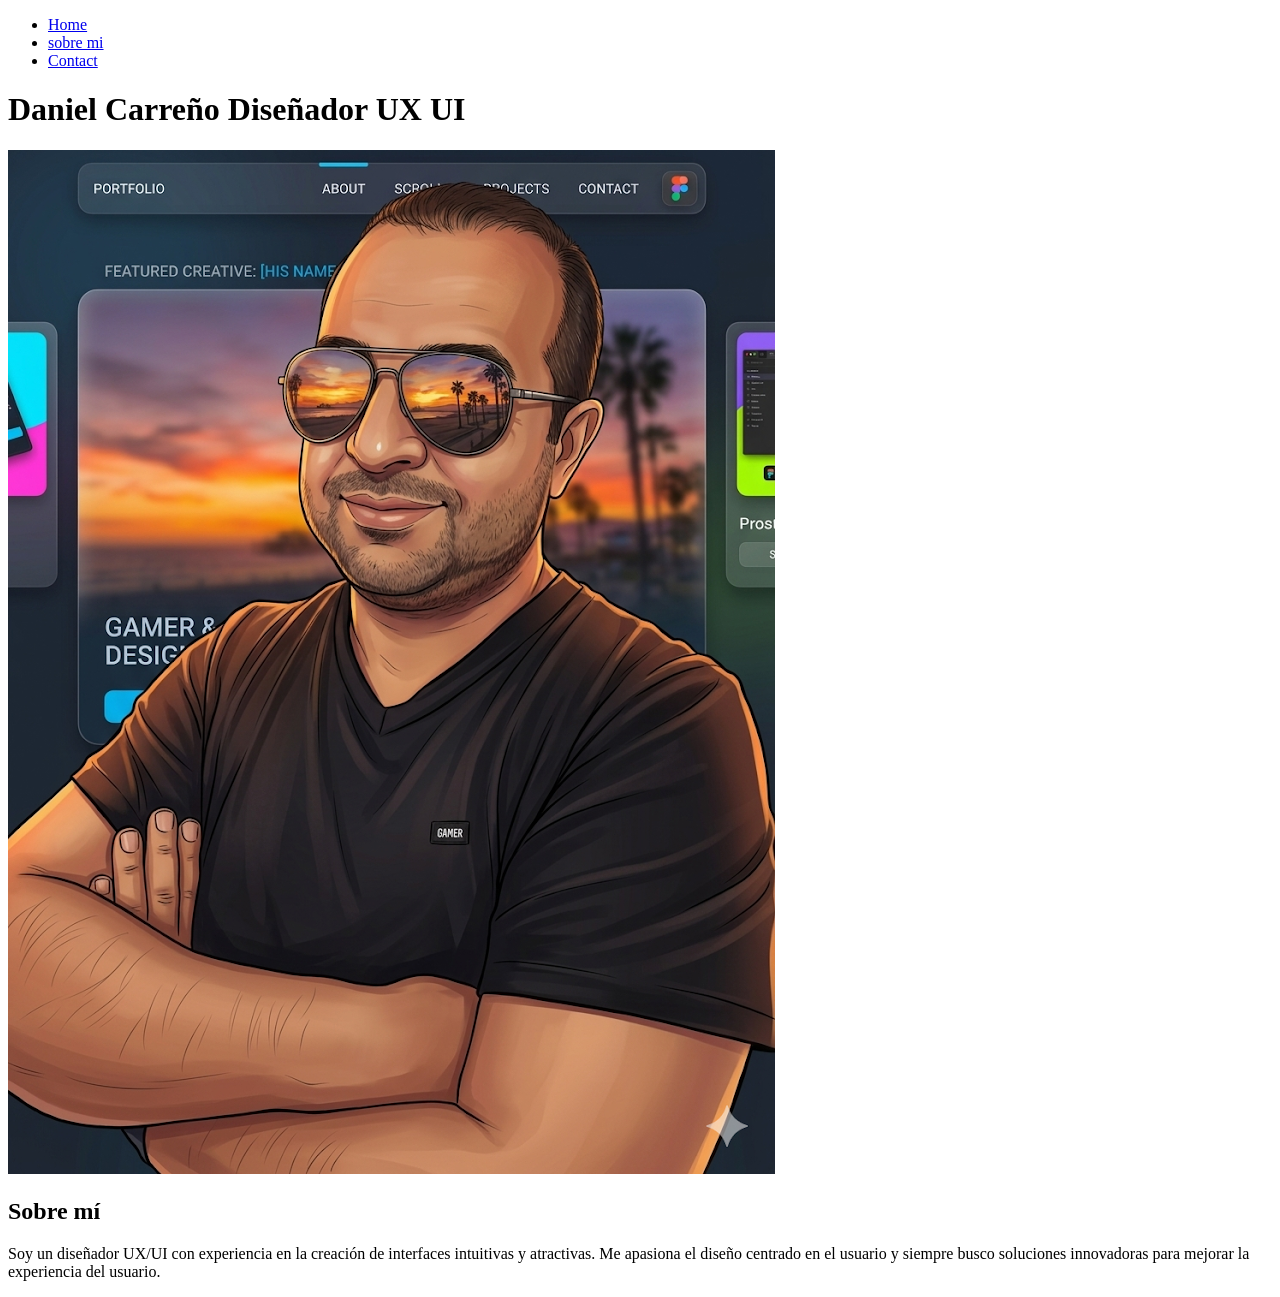
==== index.html @ 58a26ec1 "actualizacion html" ====
<!DOCTYPE html>
<html lang="en">
<head>
  <meta charset="UTF-8">
  <meta name="viewport" content="width=device-width, initial-scale=1.0">
  <title>Document</title>
</head>
<body>
  <header>
    <nav>
      <ul>
        <li><a href="#home">Home</a></li>
        <li><a href="#sobre_mi">sobre mi</a></li>
        <li><a href="#contact">Contact</a></li>
      </ul>
    </nav>
    <h1>Daniel Carreño Diseñador UX UI</h1>
    <img src="./Assets/imagenes/4a0862c17f8182070daa013661e93e921fd06213.png" alt="">
  </header>
  <main>
    <section id="sobre_mi">
      <h2>Sobre mí</h2>
      <p>Soy un diseñador UX/UI con experiencia en la creación de interfaces intuitivas y atractivas. Me apasiona el diseño centrado en el usuario y siempre busco soluciones innovadoras para mejorar la experiencia del usuario.</p>
    </section>
    <section></section>
  </main>
  <footer></footer>
  
</body>
</html>
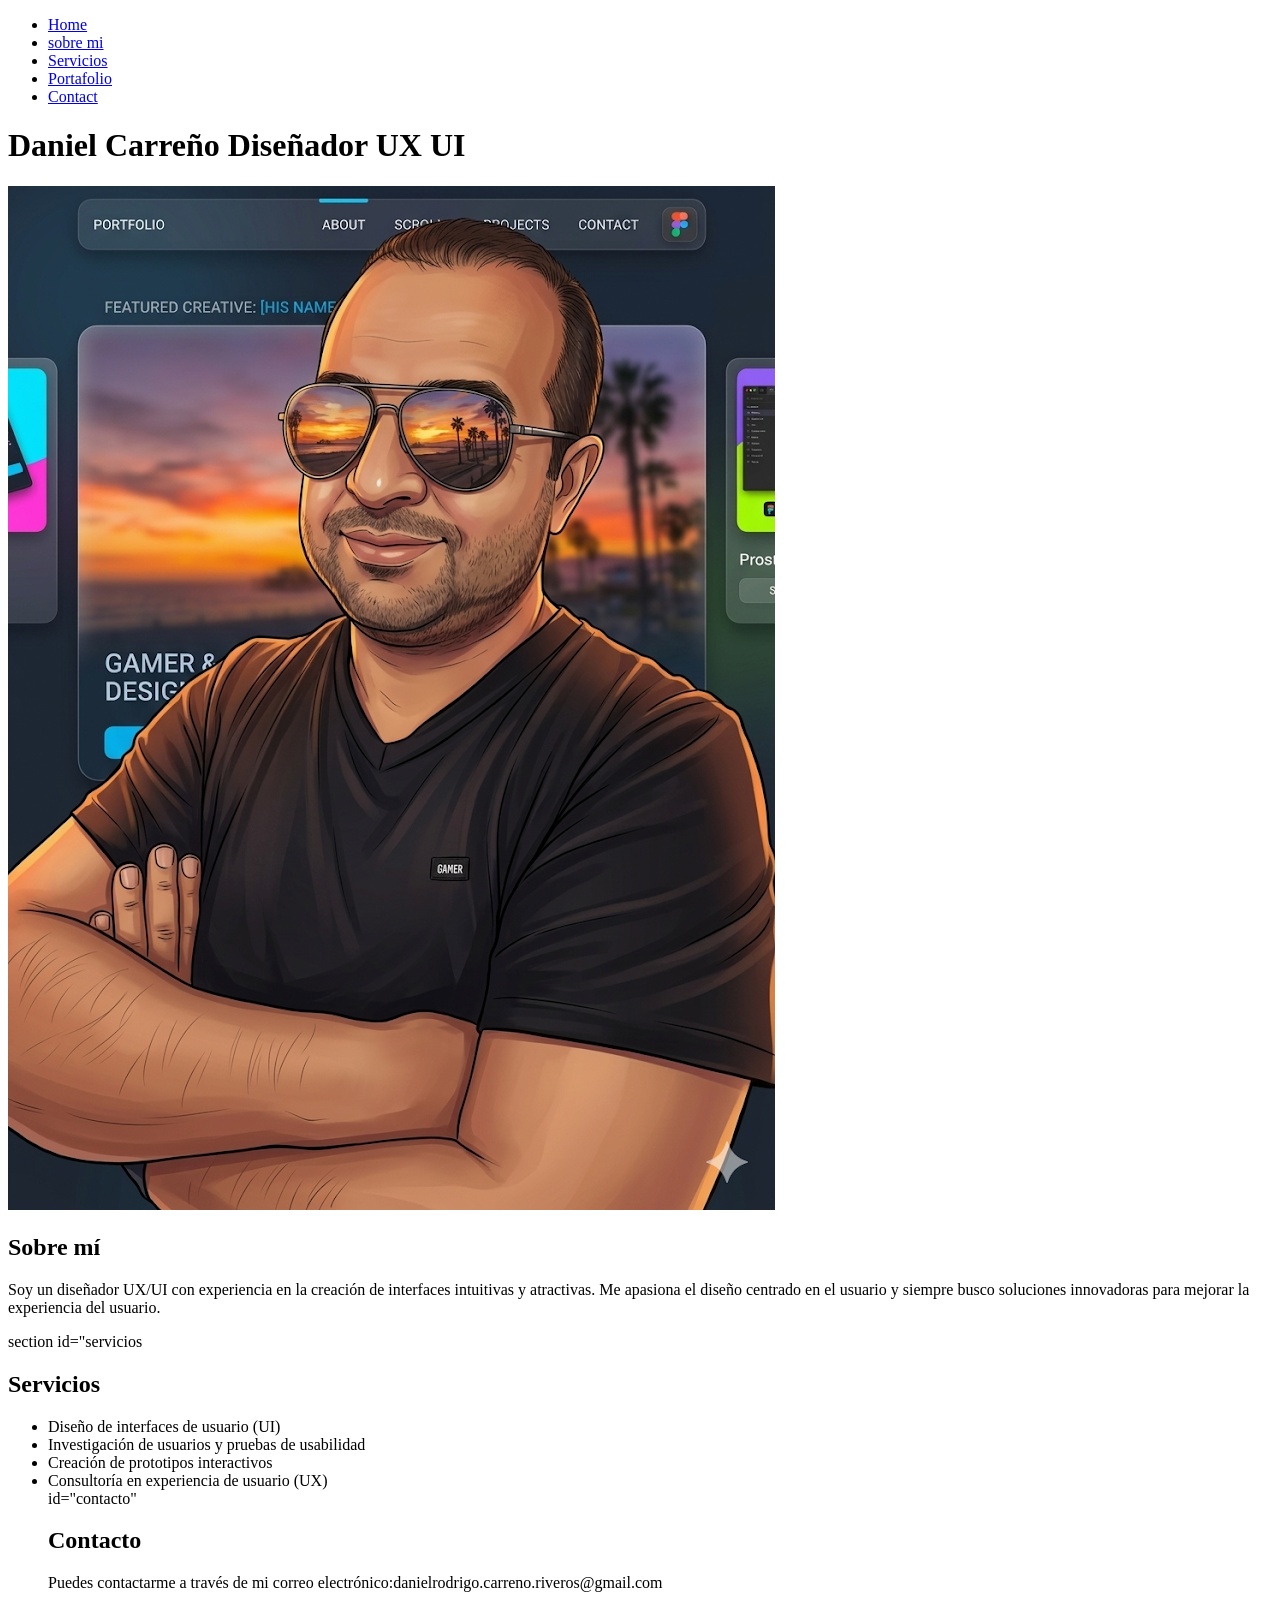
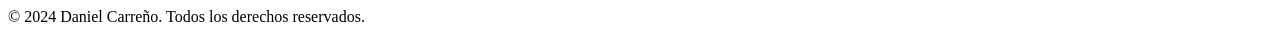
==== commit 38b34125: "actualizacion html" ====
--- a/index.html
+++ b/index.html
@@ -1,17 +1,21 @@
 <!DOCTYPE html>
 <html lang="en">
+
 <head>
   <meta charset="UTF-8">
   <meta name="viewport" content="width=device-width, initial-scale=1.0">
   <title>Document</title>
 </head>
+
 <body>
   <header>
     <nav>
       <ul>
         <li><a href="#home">Home</a></li>
         <li><a href="#sobre_mi">sobre mi</a></li>
-        <li><a href="#contact">Contact</a></li>
+        <li><a href="#servicios">Servicios</a></li>
+        <li><a href="#portafolio">Portafolio</a></li>
+        <li><a href="#contacto">Contact</a></li>
       </ul>
     </nav>
     <h1>Daniel Carreño Diseñador UX UI</h1>
@@ -20,11 +24,29 @@
   <main>
     <section id="sobre_mi">
       <h2>Sobre mí</h2>
-      <p>Soy un diseñador UX/UI con experiencia en la creación de interfaces intuitivas y atractivas. Me apasiona el diseño centrado en el usuario y siempre busco soluciones innovadoras para mejorar la experiencia del usuario.</p>
+      <p>Soy un diseñador UX/UI con experiencia en la creación de interfaces intuitivas y atractivas. Me apasiona el
+        diseño centrado en el usuario y siempre busco soluciones innovadoras para mejorar la experiencia del usuario.
+      </p>
     </section>
-    <section></section>
+    section id="servicios
+     <h2>Servicios</h2>
+      <ul>
+        <li>Diseño de interfaces de usuario (UI)</li>
+        <li>Investigación de usuarios y pruebas de usabilidad</li>
+        <li>Creación de prototipos interactivos</li>
+        <li>Consultoría en experiencia de usuario (UX)</li>
+      </ul">
+    
+    <section>id="contacto"
+      <h2>Contacto</h2>
+      <p>Puedes contactarme a través de mi correo electrónico:danielrodrigo.carreno.riveros@gmail.com
+
+    </section>
   </main>
-  <footer></footer>
-  
+  <footer>
+    <p>© 2024 Daniel Carreño. Todos los derechos reservados.</p>
+  </footer>
+
 </body>
+
 </html>
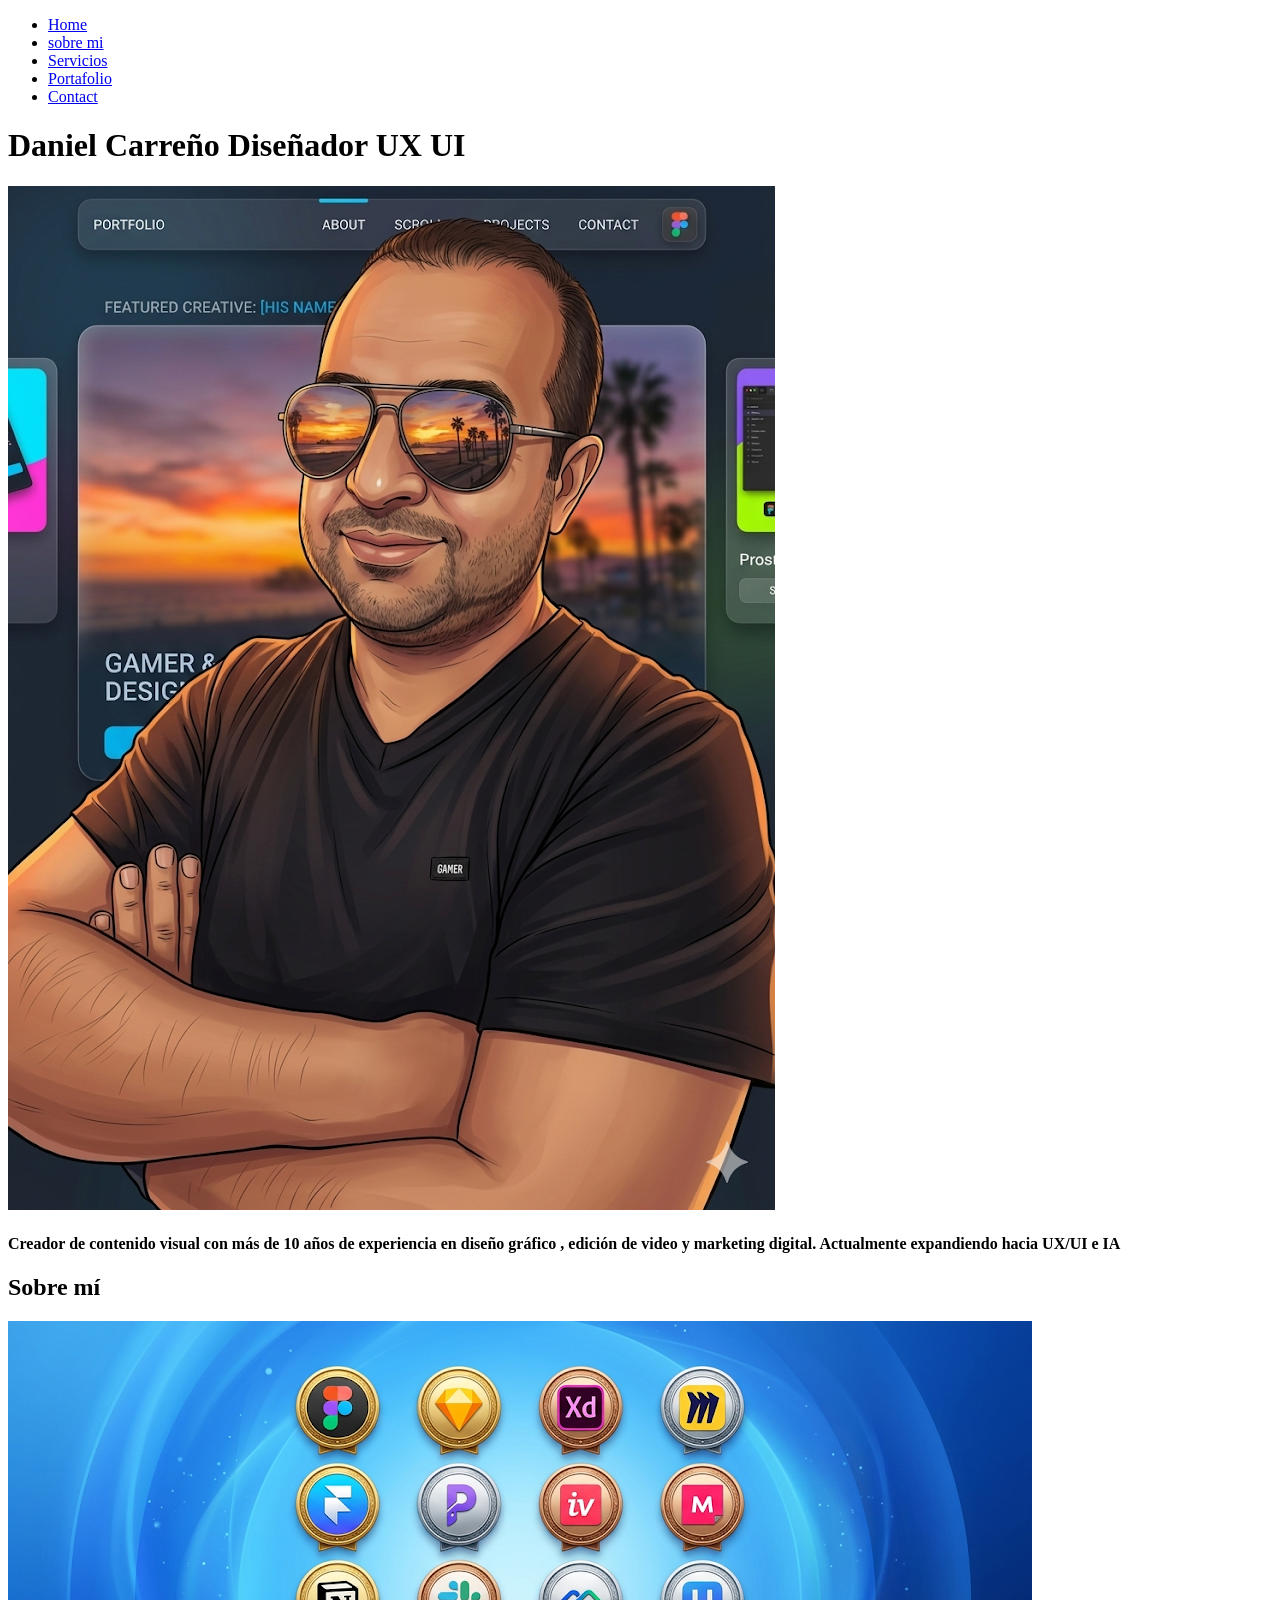
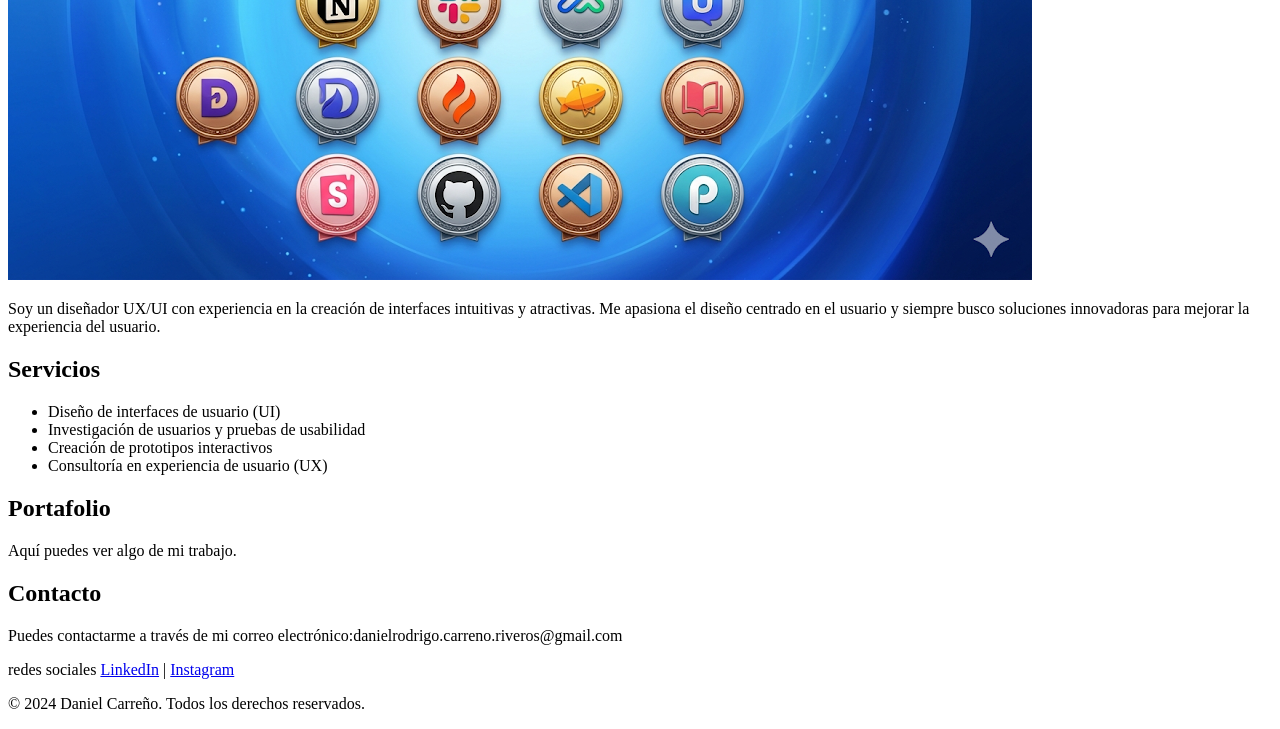
==== commit 952a55b9: "actualizacion html" ====
--- a/index.html
+++ b/index.html
@@ -20,30 +20,40 @@
     </nav>
     <h1>Daniel Carreño Diseñador UX UI</h1>
     <img src="./Assets/imagenes/4a0862c17f8182070daa013661e93e921fd06213.png" alt="">
+    <h4>Creador de contenido visual con más de 10 años de experiencia en diseño gráfico
+      , edición de video y marketing digital. Actualmente expandiendo hacia UX/UI e IA</h4>
   </header>
   <main>
     <section id="sobre_mi">
       <h2>Sobre mí</h2>
+      <img src="./Assets/imagenes/Iconos softwares.png" alt="">
       <p>Soy un diseñador UX/UI con experiencia en la creación de interfaces intuitivas y atractivas. Me apasiona el
         diseño centrado en el usuario y siempre busco soluciones innovadoras para mejorar la experiencia del usuario.
       </p>
     </section>
-    section id="servicios
-     <h2>Servicios</h2>
+    <section id="servicios">
+      <h2>Servicios</h2>
       <ul>
         <li>Diseño de interfaces de usuario (UI)</li>
         <li>Investigación de usuarios y pruebas de usabilidad</li>
         <li>Creación de prototipos interactivos</li>
         <li>Consultoría en experiencia de usuario (UX)</li>
-      </ul">
-    
-    <section>id="contacto"
+      </ul>
+    </section>
+    <section id="portafolio">
+      <h2>Portafolio</h2>
+      <p>Aquí puedes ver algo de mi trabajo.</p>
+    </section>
+
+    <section id="contacto">
       <h2>Contacto</h2>
       <p>Puedes contactarme a través de mi correo electrónico:danielrodrigo.carreno.riveros@gmail.com
 
     </section>
   </main>
   <footer>
+    redes sociales <a href="https://www.linkedin.com/in/daniel-carreno-ux-ui-designer/">LinkedIn</a> | <a
+      href="https://www.instagram.com/daniel_carreno_ux_ui/">Instagram</a>
     <p>© 2024 Daniel Carreño. Todos los derechos reservados.</p>
   </footer>
 
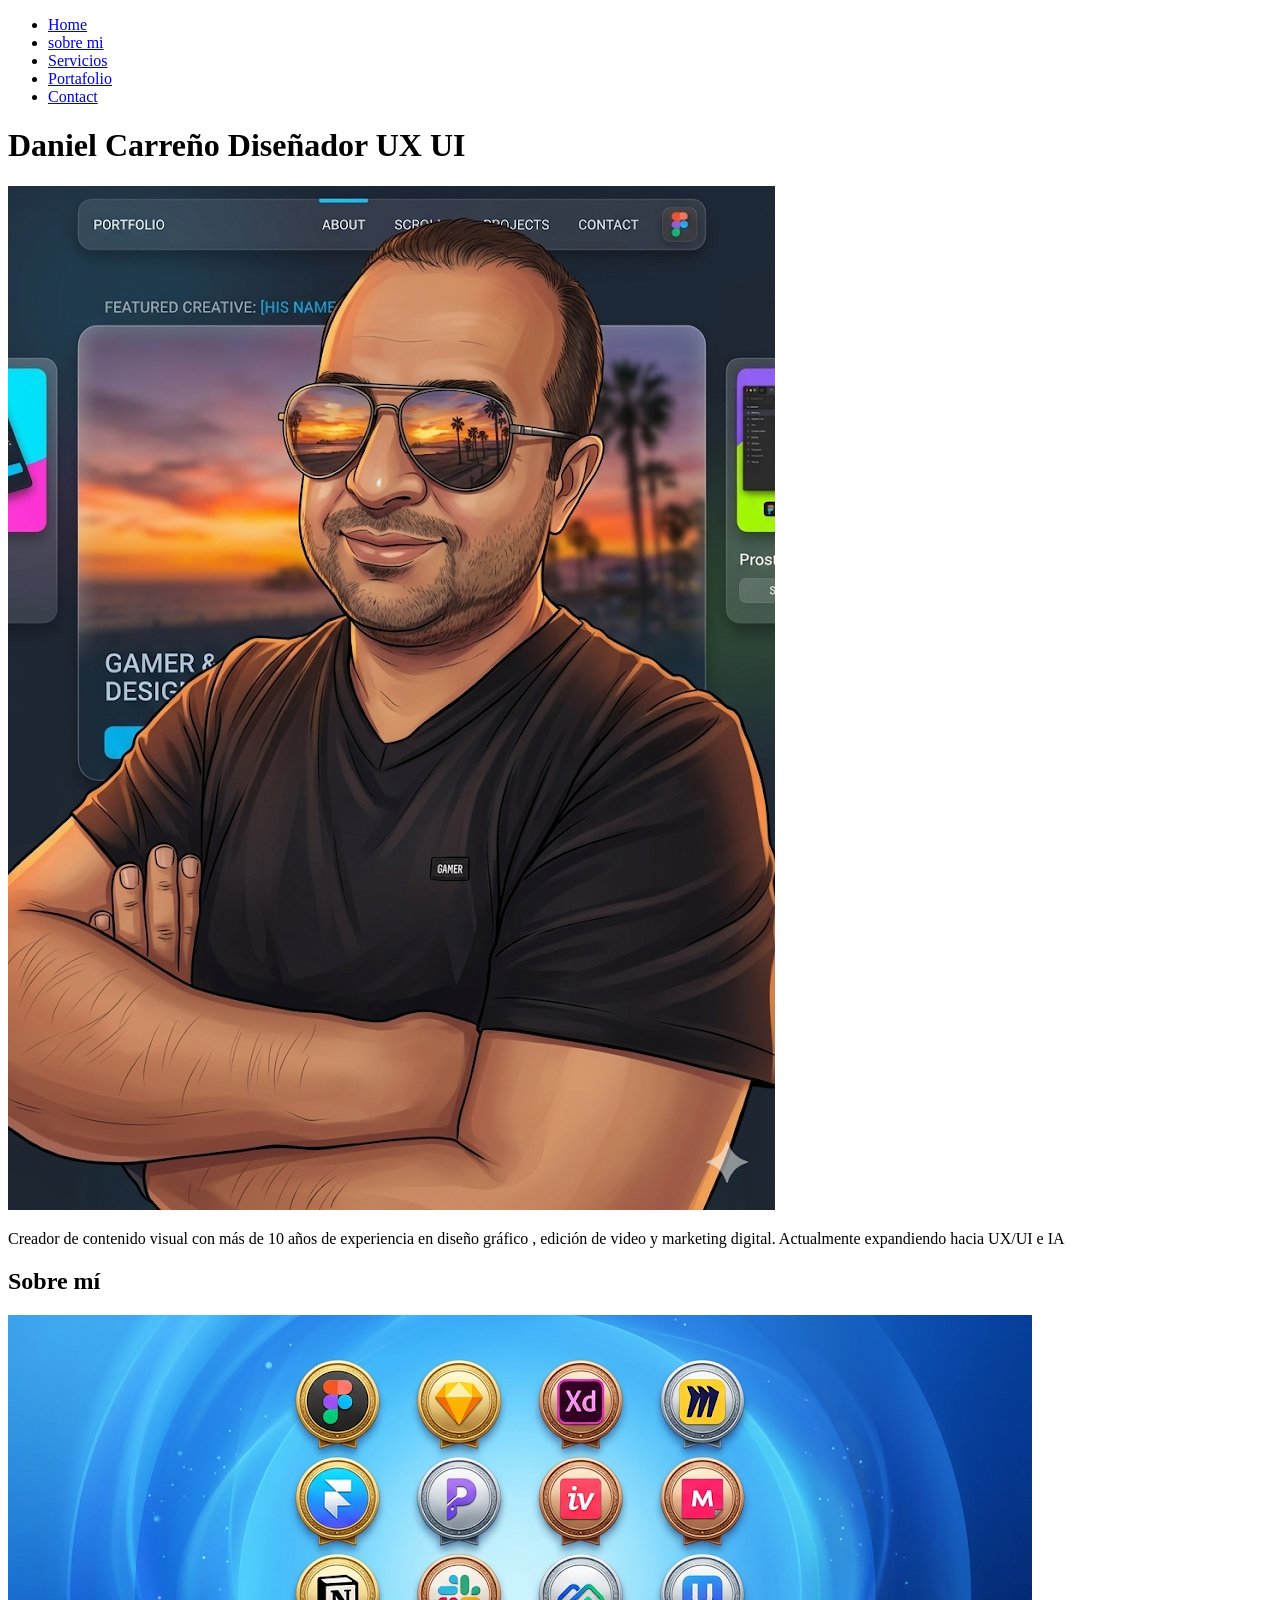
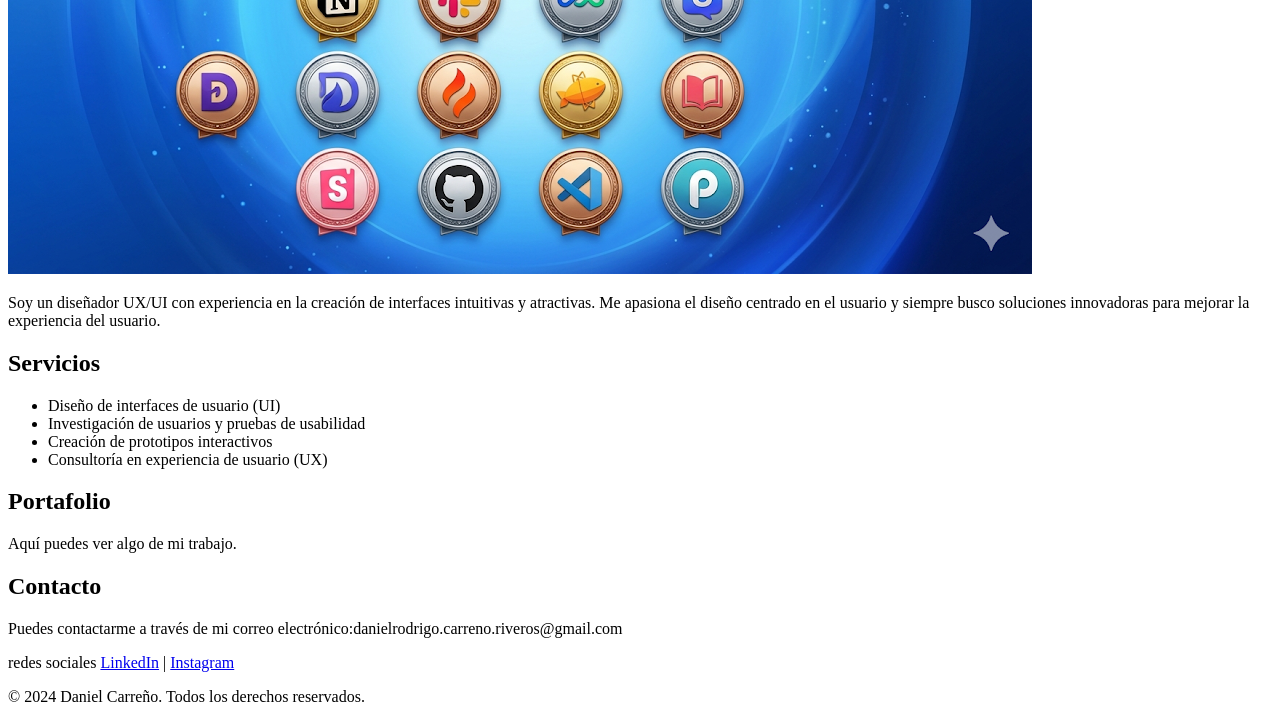
==== commit 36cc9df0: "actualizacion html" ====
--- a/index.html
+++ b/index.html
@@ -4,7 +4,7 @@
 <head>
   <meta charset="UTF-8">
   <meta name="viewport" content="width=device-width, initial-scale=1.0">
-  <title>Document</title>
+  <title>Portafolio UX/UI</title>
 </head>
 
 <body>
@@ -20,8 +20,8 @@
     </nav>
     <h1>Daniel Carreño Diseñador UX UI</h1>
     <img src="./Assets/imagenes/4a0862c17f8182070daa013661e93e921fd06213.png" alt="">
-    <h4>Creador de contenido visual con más de 10 años de experiencia en diseño gráfico
-      , edición de video y marketing digital. Actualmente expandiendo hacia UX/UI e IA</h4>
+    <p>Creador de contenido visual con más de 10 años de experiencia en diseño gráfico
+      , edición de video y marketing digital. Actualmente expandiendo hacia UX/UI e IA</p>
   </header>
   <main>
     <section id="sobre_mi">
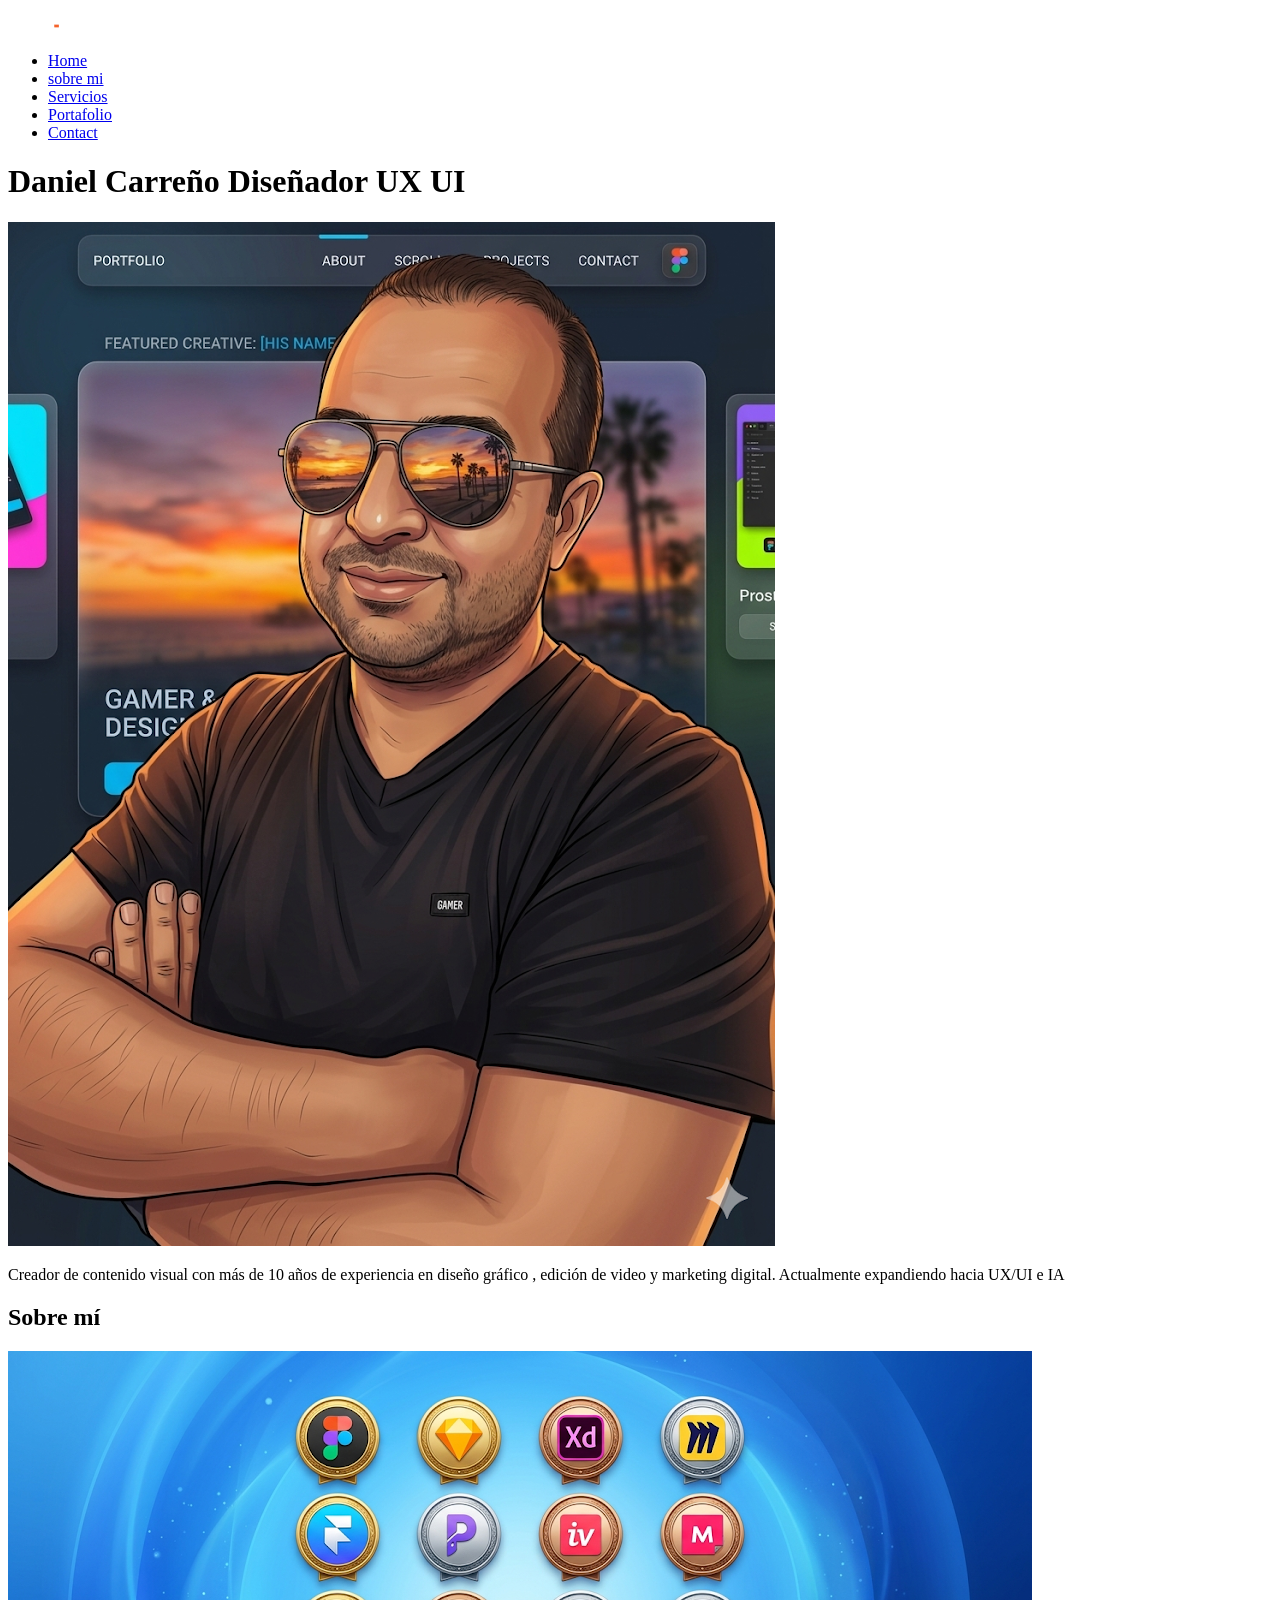
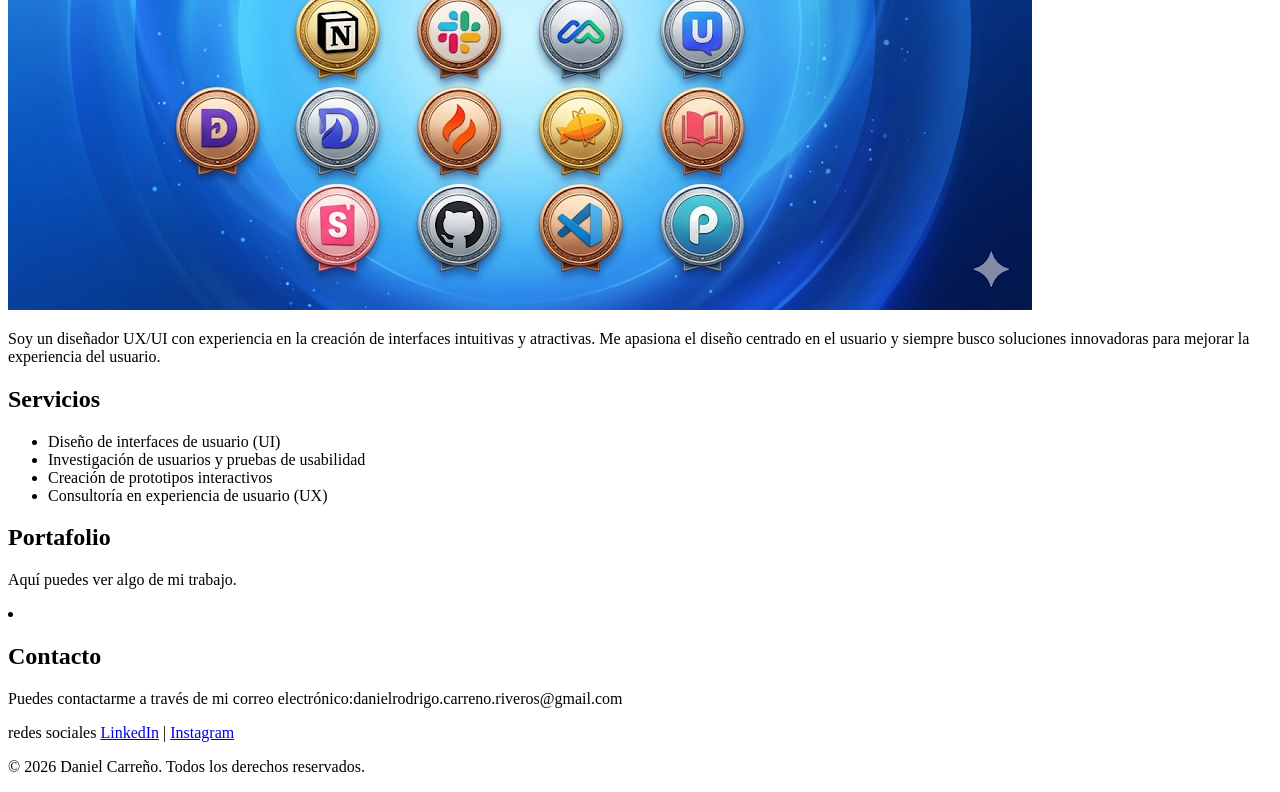
==== commit 32e79bab: "actualizacion html" ====
--- a/index.html
+++ b/index.html
@@ -9,6 +9,7 @@
 
 <body>
   <header>
+    <img src="./Assets/imagenes/Link3.png" alt="">
     <nav>
       <ul>
         <li><a href="#home">Home</a></li>
@@ -19,7 +20,7 @@
       </ul>
     </nav>
     <h1>Daniel Carreño Diseñador UX UI</h1>
-    <img src="./Assets/imagenes/4a0862c17f8182070daa013661e93e921fd06213.png" alt="">
+    <img src="./Assets/imagenes/Avatar.png" alt="">
     <p>Creador de contenido visual con más de 10 años de experiencia en diseño gráfico
       , edición de video y marketing digital. Actualmente expandiendo hacia UX/UI e IA</p>
   </header>
@@ -43,6 +44,7 @@
     <section id="portafolio">
       <h2>Portafolio</h2>
       <p>Aquí puedes ver algo de mi trabajo.</p>
+      <li></li>
     </section>
 
     <section id="contacto">
@@ -54,7 +56,7 @@
   <footer>
     redes sociales <a href="https://www.linkedin.com/in/daniel-carreno-ux-ui-designer/">LinkedIn</a> | <a
       href="https://www.instagram.com/daniel_carreno_ux_ui/">Instagram</a>
-    <p>© 2024 Daniel Carreño. Todos los derechos reservados.</p>
+    <p>© 2026 Daniel Carreño. Todos los derechos reservados.</p>
   </footer>
 
 </body>
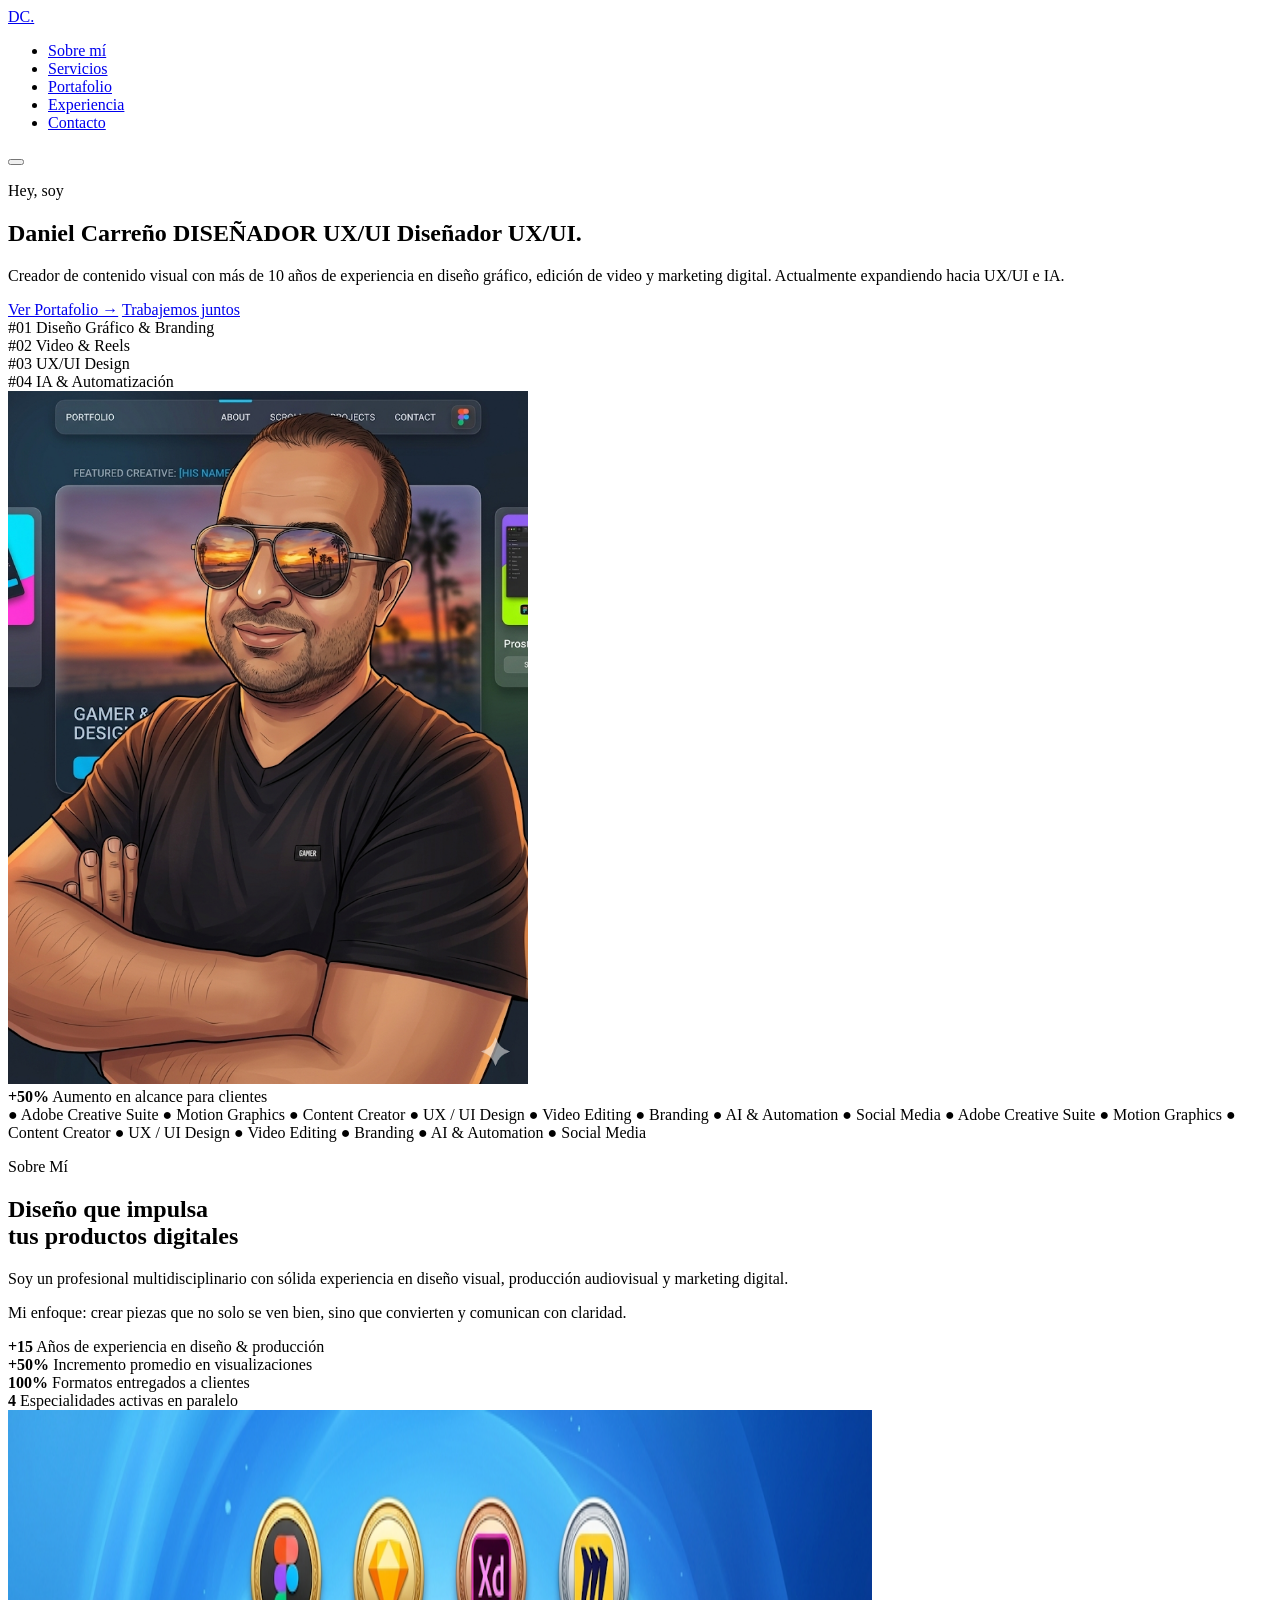
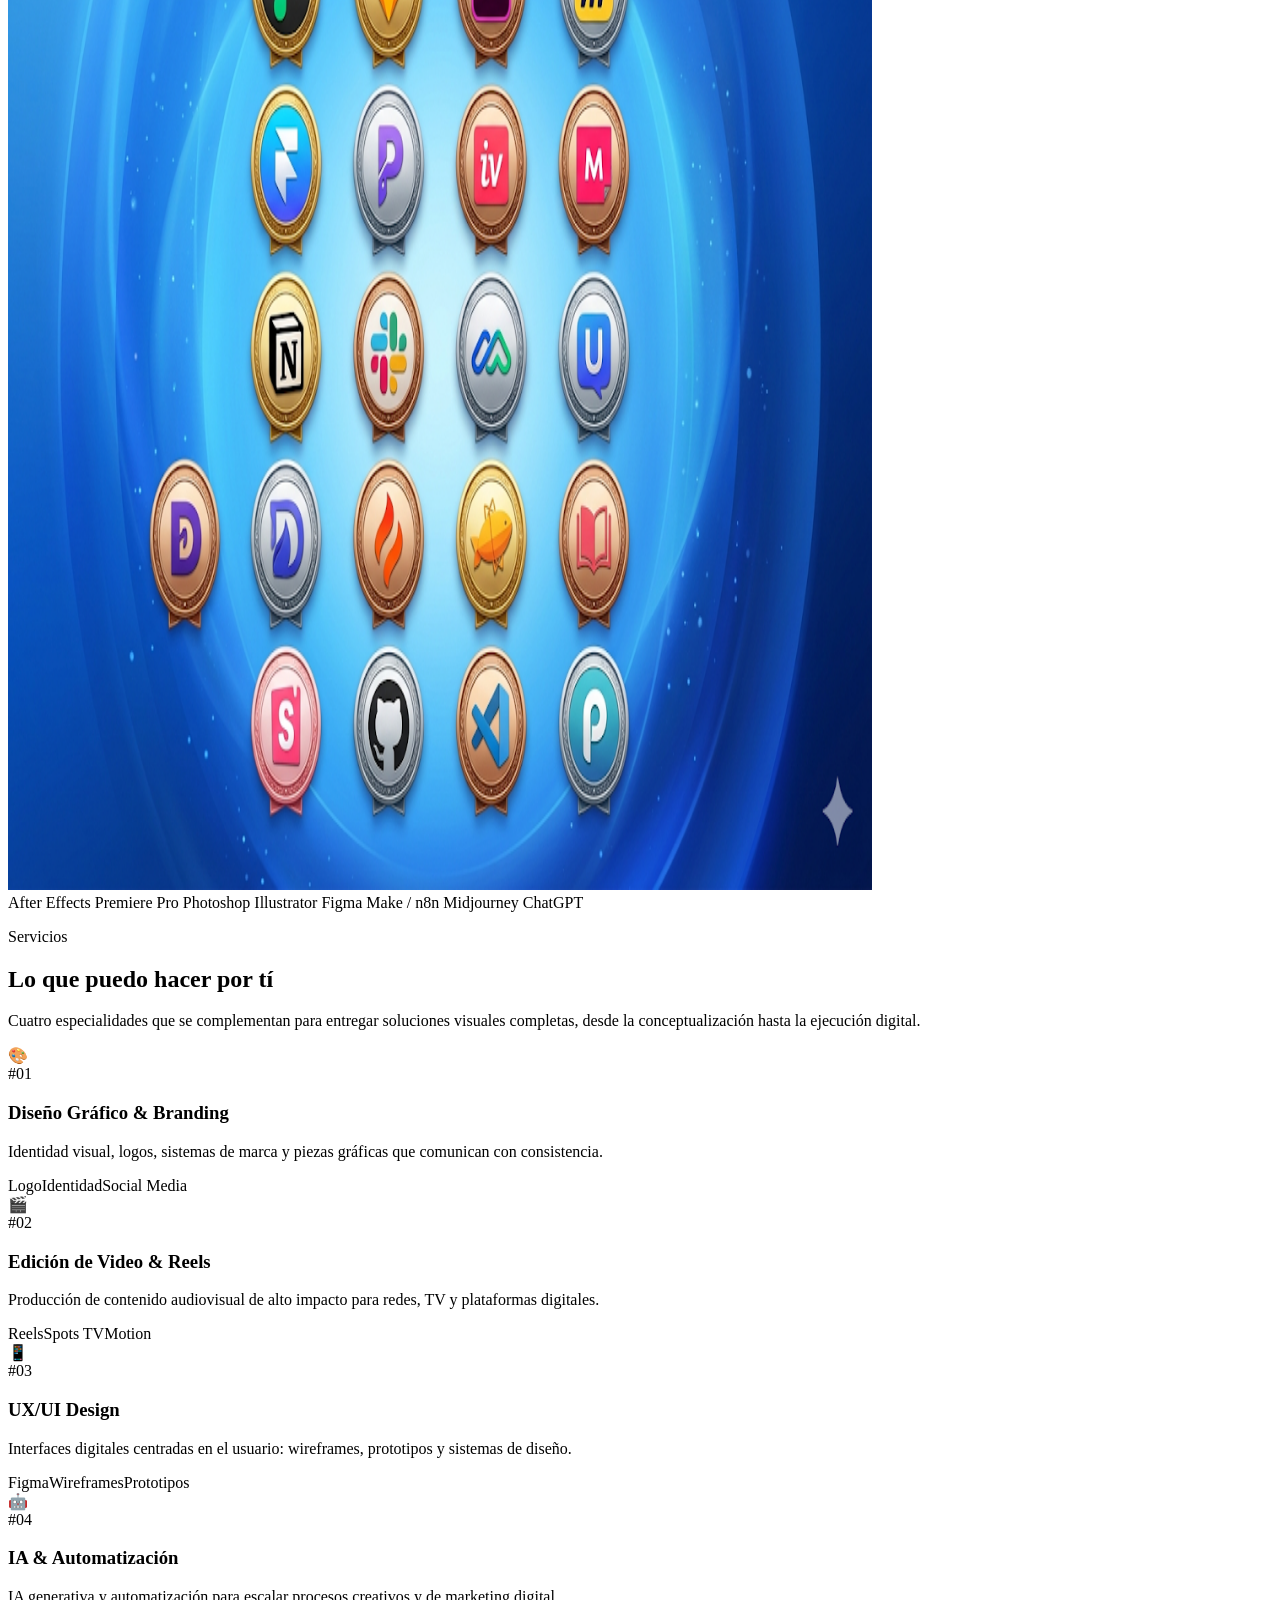
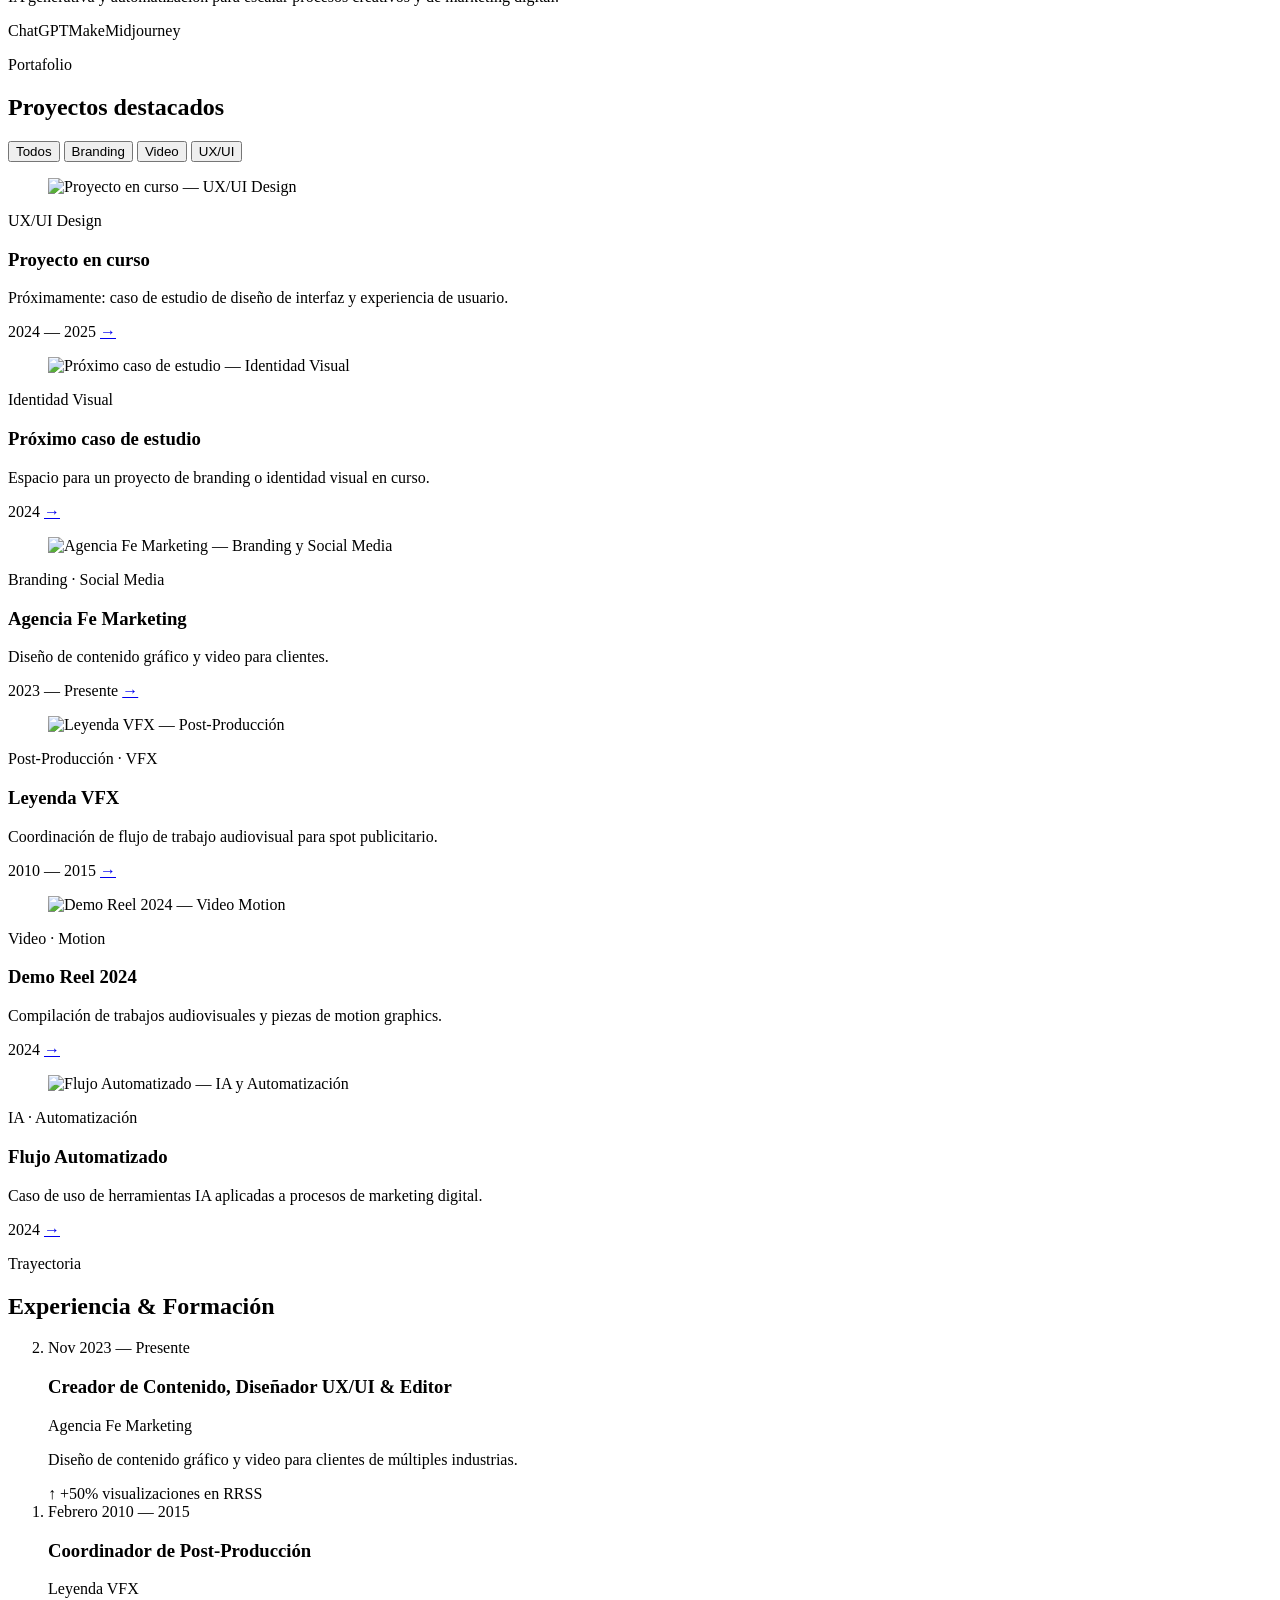
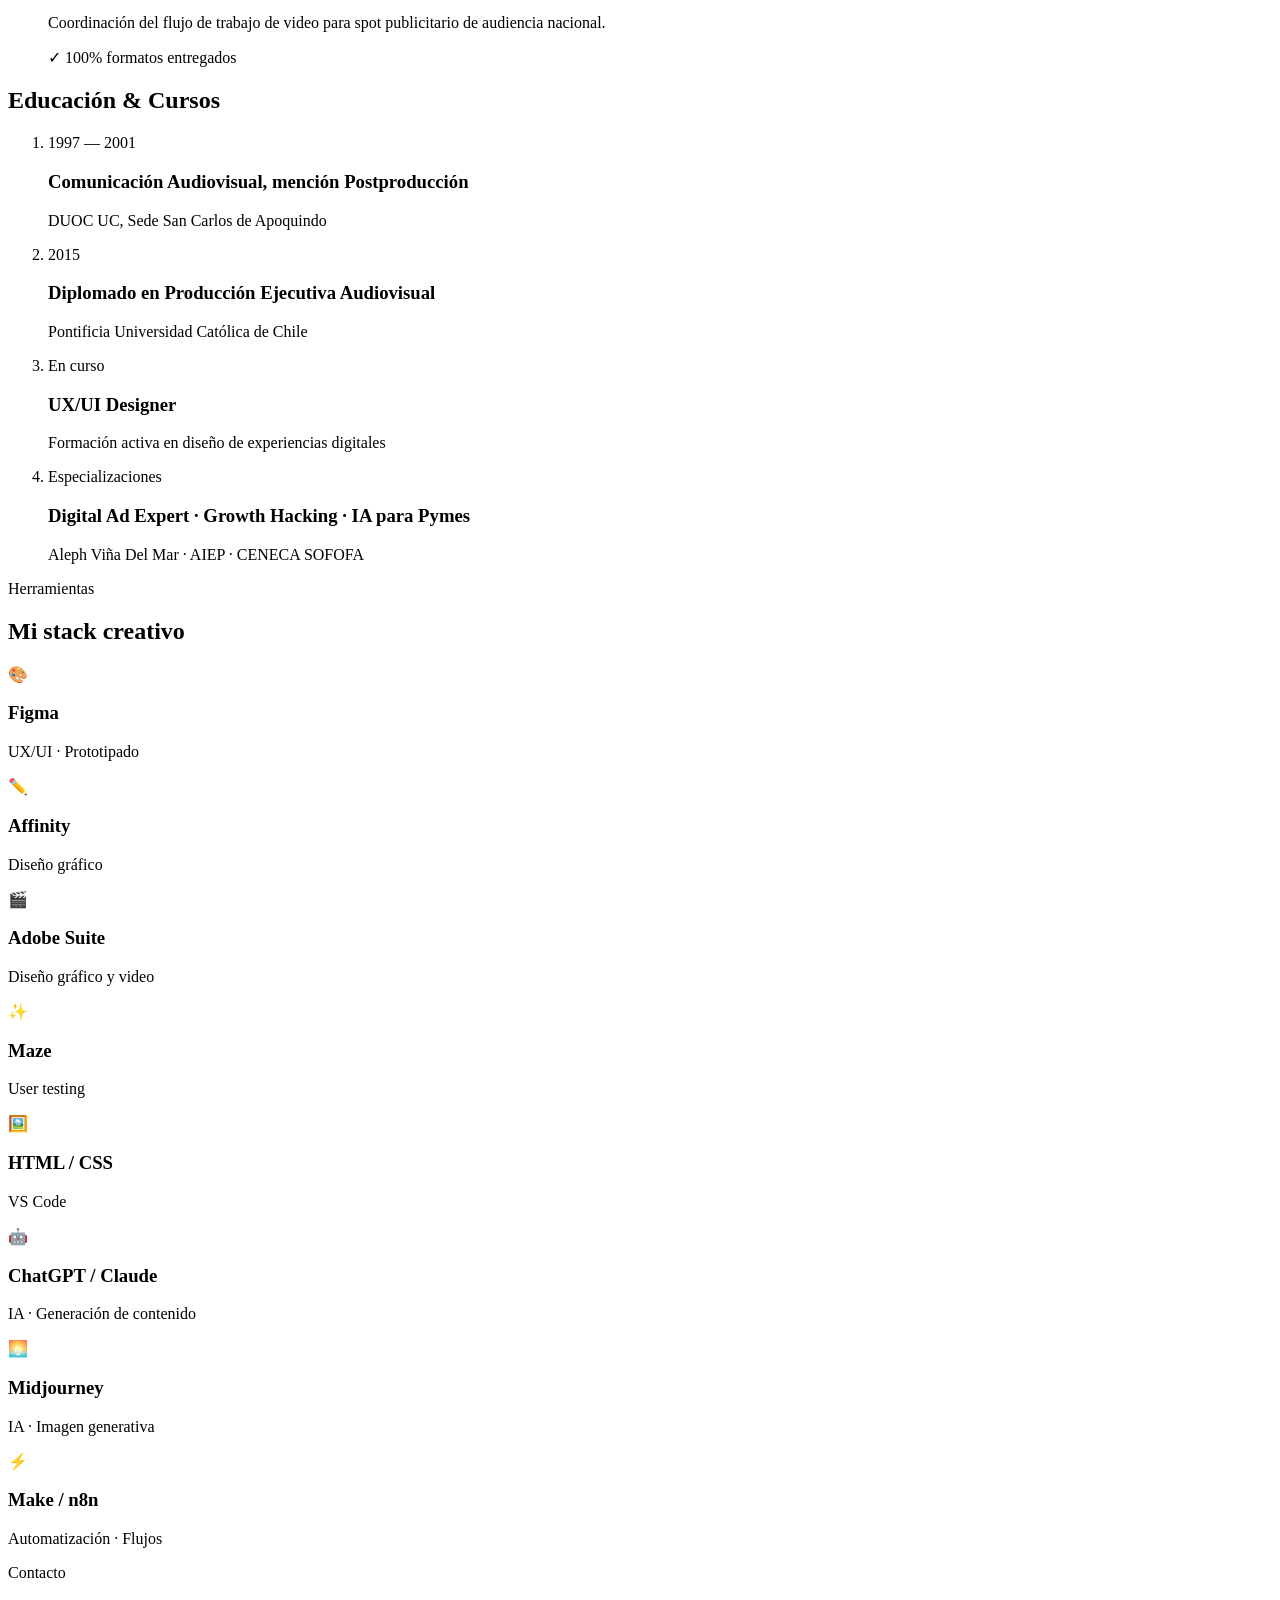
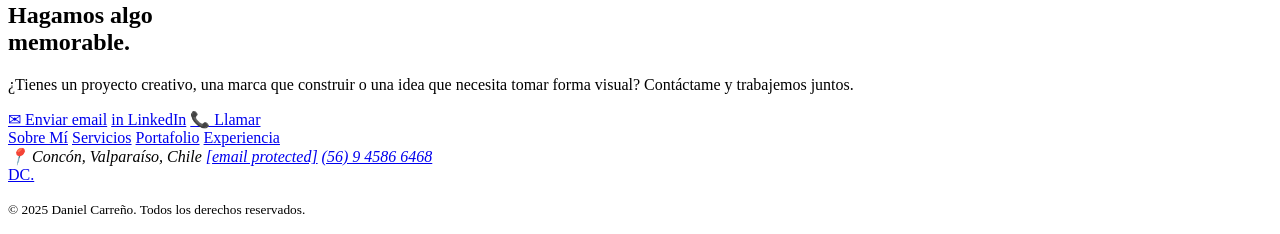
==== commit 5190db07: "first commit" ====
--- a/index.html
+++ b/index.html
@@ -1,64 +1,503 @@
 <!DOCTYPE html>
-<html lang="en">
+<html lang="es">
 
 <head>
   <meta charset="UTF-8">
   <meta name="viewport" content="width=device-width, initial-scale=1.0">
-  <title>Portafolio UX/UI</title>
+  <meta name="description" content="Daniel Carreño — Diseñador UX/UI, creador de contenido visual y especialista en automatización con IA. +10 años de experiencia.">
+  <meta name="author" content="Daniel Carreño">
+  <meta property="og:title" content="Daniel Carreño — Diseñador UX/UI & Creador Visual">
+  <meta property="og:description" content="Especialista en UX/UI, contenido audiovisual y automatización con IA.">
+  <meta property="og:type" content="website">
+  <title>Daniel Carreño — Diseñador UX/UI & Creador Visual</title>
+  <link rel="preconnect" href="https://fonts.googleapis.com">
+  <link rel="preconnect" href="https://fonts.gstatic.com" crossorigin>
+  <link href="https://fonts.googleapis.com/css2?family=Syne:wght@400;600;700;800&family=DM+Sans:wght@400;500;600&display=swap" rel="stylesheet">
+  <!-- Lección 6: hoja de estilos externa -->
+  <link rel="stylesheet" href="./css/styles.css">
 </head>
 
 <body>
-  <header>
-    <img src="./Assets/imagenes/Link3.png" alt="">
-    <nav>
-      <ul>
-        <li><a href="#home">Home</a></li>
-        <li><a href="#sobre_mi">sobre mi</a></li>
+
+  <!-- NAV STICKY — <header> semántico, z-index 100, backdrop blur -->
+  <header class="site-header" id="inicio">
+    <nav class="nav-principal" aria-label="Navegación principal">
+      <a href="#inicio" class="nav-logo" aria-label="Inicio">DC.</a>
+      <ul class="nav-links" id="nav-menu" role="list">
+        <li><a href="#sobre-mi">Sobre mí</a></li>
         <li><a href="#servicios">Servicios</a></li>
         <li><a href="#portafolio">Portafolio</a></li>
-        <li><a href="#contacto">Contact</a></li>
+        <li><a href="#experiencia">Experiencia</a></li>
+        <li><a href="#contacto" class="nav-cta">Contacto</a></li>
       </ul>
+      <button class="nav-hamburger" aria-label="Abrir menú" aria-expanded="false" aria-controls="nav-menu" onclick="toggleMenu(this)">
+        <span></span><span></span><span></span>
+      </button>
     </nav>
-    <h1>Daniel Carreño Diseñador UX UI</h1>
-    <img src="./Assets/imagenes/Avatar.png" alt="">
-    <p>Creador de contenido visual con más de 10 años de experiencia en diseño gráfico
-      , edición de video y marketing digital. Actualmente expandiendo hacia UX/UI e IA</p>
   </header>
+
   <main>
-    <section id="sobre_mi">
-      <h2>Sobre mí</h2>
-      <img src="./Assets/imagenes/Iconos softwares.png" alt="">
-      <p>Soy un diseñador UX/UI con experiencia en la creación de interfaces intuitivas y atractivas. Me apasiona el
-        diseño centrado en el usuario y siempre busco soluciones innovadoras para mejorar la experiencia del usuario.
+
+    <!-- ===== HERO ===== -->
+    <!-- Figma: frame Hero — 2 cols, texto izq, imagen der -->
+    <section class="hero" id="hero" aria-labelledby="hero-titulo">
+
+      <div class="hero-contenido">
+        <p class="eyebrow" aria-hidden="true">Hey, soy</p>
+
+        <!-- H1 único — display 700, outline variant para segunda línea -->
+        <h1 id="hero-titulo" class="hero-titulo">
+          Daniel Carreño
+          <span class="titulo-outline" aria-hidden="true">DISEÑADOR UX/UI</span>
+          <span class="titulo-outline titulo-outline--sm" aria-hidden="true">Diseñador UX/UI.</span>
+        </h1>
+
+        <p class="hero-descripcion">
+          Creador de contenido visual con más de 10 años de experiencia en diseño gráfico,
+          edición de video y marketing digital. Actualmente expandiendo hacia UX/UI e IA.
+        </p>
+
+        <!-- CTAs primario + secundario -->
+        <div class="hero-ctas">
+          <a href="#portafolio" class="btn btn-primario">Ver Portafolio →</a>
+          <a href="#contacto" class="btn btn-secundario">Trabajemos juntos</a>
+        </div>
+
+        <!-- Especialidades numeradas (Figma: Container9) -->
+        <div class="hero-especialidades" role="list" aria-label="Especialidades principales">
+          <div class="especialidad" role="listitem">
+            <span class="esp-num">#01</span>
+            <span class="esp-label">Diseño Gráfico &amp; Branding</span>
+          </div>
+          <div class="especialidad" role="listitem">
+            <span class="esp-num">#02</span>
+            <span class="esp-label">Video &amp; Reels</span>
+          </div>
+          <div class="especialidad" role="listitem">
+            <span class="esp-num">#03</span>
+            <span class="esp-label">UX/UI Design</span>
+          </div>
+          <div class="especialidad" role="listitem">
+            <span class="esp-num">#04</span>
+            <span class="esp-label">IA &amp; Automatización</span>
+          </div>
+        </div>
+      </div>
+
+      <!-- Imagen + stat card flotante (Figma: Container16 / Container20) -->
+      <div class="hero-imagen-wrap">
+        <img
+          src="./Assets/imagenes/Avatar.png"
+          alt="Daniel Carreño — diseñador UX/UI con lentes de sol"
+          width="520" height="693"
+          loading="eager"
+          class="foto-perfil"
+        >
+        <div class="stat-flotante" aria-label="Estadística: aumento en alcance">
+          <strong class="stat-flotante-num">+50%</strong>
+          <span class="stat-flotante-label">Aumento en alcance para clientes</span>
+        </div>
+      </div>
+
+    </section>
+
+    <!-- ===== MARQUEE — banda de skills animada ===== -->
+    <!-- Figma: Marquee frame, texto continuo -->
+    <div class="marquee" aria-hidden="true" role="presentation">
+      <div class="marquee-track">
+        <span>● Adobe Creative Suite</span>
+        <span>● Motion Graphics</span>
+        <span>● Content Creator</span>
+        <span>● UX / UI Design</span>
+        <span>● Video Editing</span>
+        <span>● Branding</span>
+        <span>● AI &amp; Automation</span>
+        <span>● Social Media</span>
+        <span>● Adobe Creative Suite</span>
+        <span>● Motion Graphics</span>
+        <span>● Content Creator</span>
+        <span>● UX / UI Design</span>
+        <span>● Video Editing</span>
+        <span>● Branding</span>
+        <span>● AI &amp; Automation</span>
+        <span>● Social Media</span>
+      </div>
+    </div>
+
+    <!-- ===== SOBRE MÍ ===== -->
+    <!-- Figma: About — 2 cols, stats 2x2, foto con stack pills -->
+    <section class="sobre-mi" id="sobre-mi" aria-labelledby="sobre-mi-titulo">
+      <div class="sobre-mi-inner">
+
+        <div class="sobre-mi-texto">
+          <header class="seccion-header">
+            <p class="eyebrow">Sobre Mí</p>
+            <h2 id="sobre-mi-titulo">
+              Diseño que impulsa<br>tus productos digitales
+            </h2>
+          </header>
+          <p class="sobre-mi-p">Soy un profesional multidisciplinario con sólida experiencia en diseño visual, producción audiovisual y marketing digital.</p>
+          <p class="sobre-mi-p">Mi enfoque: crear piezas que no solo se ven bien, sino que convierten y comunican con claridad.</p>
+
+          <!-- Figma: 4 StatCards 2x2 -->
+          <div class="stats-grid" role="list" aria-label="Estadísticas profesionales">
+            <div class="stat-card" role="listitem">
+              <strong class="stat-num">+15</strong>
+              <span class="stat-desc">Años de experiencia en diseño &amp; producción</span>
+            </div>
+            <div class="stat-card" role="listitem">
+              <strong class="stat-num">+50%</strong>
+              <span class="stat-desc">Incremento promedio en visualizaciones</span>
+            </div>
+            <div class="stat-card" role="listitem">
+              <strong class="stat-num">100%</strong>
+              <span class="stat-desc">Formatos entregados a clientes</span>
+            </div>
+            <div class="stat-card" role="listitem">
+              <strong class="stat-num">4</strong>
+              <span class="stat-desc">Especialidades activas en paralelo</span>
+            </div>
+          </div>
+        </div>
+
+        <!-- Figma: Container49 — foto + stack pills row -->
+        <div class="sobre-mi-imagen">
+          <div class="foto-wrap">
+            <img
+              src="./Assets/imagenes/Iconos softwares.png"
+              alt="Daniel Carreño — foto de perfil"
+              width="864" height="1080"
+              loading="lazy"
+            >
+          </div>
+          <div class="stack-pills" aria-label="Herramientas del stack">
+            <span>After Effects</span>
+            <span>Premiere Pro</span>
+            <span>Photoshop</span>
+            <span>Illustrator</span>
+            <span>Figma</span>
+            <span>Make / n8n</span>
+            <span>Midjourney</span>
+            <span>ChatGPT</span>
+          </div>
+        </div>
+
+      </div>
+    </section>
+
+    <!-- ===== SERVICIOS ===== -->
+    <!-- Figma: Services — header 2 cols, grid 4 ServiceCards -->
+    <section class="servicios" id="servicios" aria-labelledby="servicios-titulo">
+
+      <header class="seccion-header servicios-header">
+        <div>
+          <p class="eyebrow">Servicios</p>
+          <h2 id="servicios-titulo">Lo que puedo hacer por tí</h2>
+        </div>
+        <p class="seccion-descripcion">
+          Cuatro especialidades que se complementan para entregar soluciones visuales completas,
+          desde la conceptualización hasta la ejecución digital.
+        </p>
+      </header>
+
+      <div class="servicios-grid" role="list">
+
+        <article class="servicio-card" role="listitem">
+          <div class="servicio-icono" aria-hidden="true">🎨</div>
+          <span class="servicio-num">#01</span>
+          <h3>Diseño Gráfico &amp; Branding</h3>
+          <p>Identidad visual, logos, sistemas de marca y piezas gráficas que comunican con consistencia.</p>
+          <footer class="servicio-tags">
+            <span>Logo</span><span>Identidad</span><span>Social Media</span>
+          </footer>
+        </article>
+
+        <article class="servicio-card" role="listitem">
+          <div class="servicio-icono" aria-hidden="true">🎬</div>
+          <span class="servicio-num">#02</span>
+          <h3>Edición de Video &amp; Reels</h3>
+          <p>Producción de contenido audiovisual de alto impacto para redes, TV y plataformas digitales.</p>
+          <footer class="servicio-tags">
+            <span>Reels</span><span>Spots TV</span><span>Motion</span>
+          </footer>
+        </article>
+
+        <article class="servicio-card" role="listitem">
+          <div class="servicio-icono" aria-hidden="true">📱</div>
+          <span class="servicio-num">#03</span>
+          <h3>UX/UI Design</h3>
+          <p>Interfaces digitales centradas en el usuario: wireframes, prototipos y sistemas de diseño.</p>
+          <footer class="servicio-tags">
+            <span>Figma</span><span>Wireframes</span><span>Prototipos</span>
+          </footer>
+        </article>
+
+        <article class="servicio-card" role="listitem">
+          <div class="servicio-icono" aria-hidden="true">🤖</div>
+          <span class="servicio-num">#04</span>
+          <h3>IA &amp; Automatización</h3>
+          <p>IA generativa y automatización para escalar procesos creativos y de marketing digital.</p>
+          <footer class="servicio-tags">
+            <span>ChatGPT</span><span>Make</span><span>Midjourney</span>
+          </footer>
+        </article>
+
+      </div>
+    </section>
+
+    <!-- ===== PORTAFOLIO ===== -->
+    <!-- Figma: Portfolio — header + filtros, grid 3x2 ProjectCards -->
+    <section class="portafolio" id="portafolio" aria-labelledby="portafolio-titulo">
+
+      <header class="seccion-header portafolio-header">
+        <div>
+          <p class="eyebrow">Portafolio</p>
+          <h2 id="portafolio-titulo">Proyectos destacados</h2>
+        </div>
+        <!-- Filtros de categoría (Figma: Container74) -->
+        <nav class="portafolio-filtros" aria-label="Filtrar proyectos por categoría">
+          <button class="filtro activo" data-filtro="todo" onclick="filtrarProyectos(this)">Todos</button>
+          <button class="filtro" data-filtro="branding" onclick="filtrarProyectos(this)">Branding</button>
+          <button class="filtro" data-filtro="video" onclick="filtrarProyectos(this)">Video</button>
+          <button class="filtro" data-filtro="ux" onclick="filtrarProyectos(this)">UX/UI</button>
+        </nav>
+      </header>
+
+      <!-- Grid 3 col — 6 ProjectCards (Figma) -->
+      <div class="proyectos-grid">
+
+        <article class="proyecto-card" data-categoria="ux">
+          <figure class="proyecto-imagen">
+            <img src="./Assets/imagenes/proyecto-edux.jpg" alt="Proyecto en curso — UX/UI Design" width="587" height="366" loading="lazy">
+          </figure>
+          <div class="proyecto-info">
+            <p class="proyecto-categoria">UX/UI Design</p>
+            <h3>Proyecto en curso</h3>
+            <p class="proyecto-desc">Próximamente: caso de estudio de diseño de interfaz y experiencia de usuario.</p>
+            <footer class="proyecto-footer">
+              <time datetime="2024">2024 — 2025</time>
+              <a href="#" class="proyecto-link" aria-label="Ver proyecto en curso">→</a>
+            </footer>
+          </div>
+        </article>
+
+        <article class="proyecto-card" data-categoria="branding">
+          <figure class="proyecto-imagen">
+            <img src="./Assets/imagenes/proyecto-fitsmart.jpg" alt="Próximo caso de estudio — Identidad Visual" width="587" height="366" loading="lazy">
+          </figure>
+          <div class="proyecto-info">
+            <p class="proyecto-categoria">Identidad Visual</p>
+            <h3>Próximo caso de estudio</h3>
+            <p class="proyecto-desc">Espacio para un proyecto de branding o identidad visual en curso.</p>
+            <footer class="proyecto-footer">
+              <time datetime="2024">2024</time>
+              <a href="#" class="proyecto-link" aria-label="Ver próximo caso">→</a>
+            </footer>
+          </div>
+        </article>
+
+        <article class="proyecto-card" data-categoria="branding">
+          <figure class="proyecto-imagen">
+            <img src="./Assets/imagenes/proyecto-agencia-fe.jpg" alt="Agencia Fe Marketing — Branding y Social Media" width="587" height="366" loading="lazy">
+          </figure>
+          <div class="proyecto-info">
+            <p class="proyecto-categoria">Branding · Social Media</p>
+            <h3>Agencia Fe Marketing</h3>
+            <p class="proyecto-desc">Diseño de contenido gráfico y video para clientes.</p>
+            <footer class="proyecto-footer">
+              <time datetime="2023">2023 — Presente</time>
+              <a href="#" class="proyecto-link" aria-label="Ver proyecto Agencia Fe">→</a>
+            </footer>
+          </div>
+        </article>
+
+        <article class="proyecto-card" data-categoria="video">
+          <figure class="proyecto-imagen">
+            <img src="./Assets/imagenes/proyecto-leyenda-vfx.jpg" alt="Leyenda VFX — Post-Producción" width="587" height="366" loading="lazy">
+          </figure>
+          <div class="proyecto-info">
+            <p class="proyecto-categoria">Post-Producción · VFX</p>
+            <h3>Leyenda VFX</h3>
+            <p class="proyecto-desc">Coordinación de flujo de trabajo audiovisual para spot publicitario.</p>
+            <footer class="proyecto-footer">
+              <time datetime="2010">2010 — 2015</time>
+              <a href="#" class="proyecto-link" aria-label="Ver Leyenda VFX">→</a>
+            </footer>
+          </div>
+        </article>
+
+        <article class="proyecto-card" data-categoria="video">
+          <figure class="proyecto-imagen">
+            <img src="./Assets/imagenes/proyecto-demo-reel.jpg" alt="Demo Reel 2024 — Video Motion" width="587" height="366" loading="lazy">
+          </figure>
+          <div class="proyecto-info">
+            <p class="proyecto-categoria">Video · Motion</p>
+            <h3>Demo Reel 2024</h3>
+            <p class="proyecto-desc">Compilación de trabajos audiovisuales y piezas de motion graphics.</p>
+            <footer class="proyecto-footer">
+              <time datetime="2024">2024</time>
+              <a href="#" class="proyecto-link" aria-label="Ver Demo Reel">→</a>
+            </footer>
+          </div>
+        </article>
+
+        <article class="proyecto-card" data-categoria="ia">
+          <figure class="proyecto-imagen">
+            <img src="./Assets/imagenes/proyecto-flujo-ia.jpg" alt="Flujo Automatizado — IA y Automatización" width="587" height="366" loading="lazy">
+          </figure>
+          <div class="proyecto-info">
+            <p class="proyecto-categoria">IA · Automatización</p>
+            <h3>Flujo Automatizado</h3>
+            <p class="proyecto-desc">Caso de uso de herramientas IA aplicadas a procesos de marketing digital.</p>
+            <footer class="proyecto-footer">
+              <time datetime="2024">2024</time>
+              <a href="#" class="proyecto-link" aria-label="Ver Flujo IA">→</a>
+            </footer>
+          </div>
+        </article>
+
+      </div>
+    </section>
+
+    <!-- ===== EXPERIENCIA ===== -->
+    <!-- Figma: Experience — 2 cols: timeline izq, edu cards der -->
+    <section class="experiencia" id="experiencia" aria-labelledby="experiencia-titulo">
+      <div class="experiencia-inner">
+
+        <div class="exp-col">
+          <header class="seccion-header">
+            <p class="eyebrow">Trayectoria</p>
+            <h2 id="experiencia-titulo">Experiencia &amp; Formación</h2>
+          </header>
+
+          <!-- Timeline con <ol reversed> — orden cronológico inverso -->
+          <ol class="timeline" reversed aria-label="Experiencia laboral">
+            <li class="timeline-item">
+              <div class="timeline-punto" aria-hidden="true"></div>
+              <div class="timeline-contenido">
+                <time class="timeline-fecha" datetime="2023">Nov 2023 — Presente</time>
+                <h3>Creador de Contenido, Diseñador UX/UI &amp; Editor</h3>
+                <p class="timeline-empresa">Agencia Fe Marketing</p>
+                <p>Diseño de contenido gráfico y video para clientes de múltiples industrias.</p>
+                <span class="timeline-logro">↑ +50% visualizaciones en RRSS</span>
+              </div>
+            </li>
+            <li class="timeline-item">
+              <div class="timeline-punto" aria-hidden="true"></div>
+              <div class="timeline-contenido">
+                <time class="timeline-fecha" datetime="2010">Febrero 2010 — 2015</time>
+                <h3>Coordinador de Post-Producción</h3>
+                <p class="timeline-empresa">Leyenda VFX</p>
+                <p>Coordinación del flujo de trabajo de video para spot publicitario de audiencia nacional.</p>
+                <span class="timeline-logro">✓ 100% formatos entregados</span>
+              </div>
+            </li>
+          </ol>
+        </div>
+
+        <div class="exp-col">
+          <h2 class="edu-titulo">Educación &amp; Cursos</h2>
+          <ol class="edu-list" aria-label="Educación y cursos">
+            <li class="edu-card">
+              <time class="edu-fecha" datetime="1997">1997 — 2001</time>
+              <h3>Comunicación Audiovisual, mención Postproducción</h3>
+              <p class="edu-inst">DUOC UC, Sede San Carlos de Apoquindo</p>
+            </li>
+            <li class="edu-card">
+              <time class="edu-fecha" datetime="2015">2015</time>
+              <h3>Diplomado en Producción Ejecutiva Audiovisual</h3>
+              <p class="edu-inst">Pontificia Universidad Católica de Chile</p>
+            </li>
+            <li class="edu-card">
+              <time class="edu-fecha" datetime="2024">En curso</time>
+              <h3>UX/UI Designer</h3>
+              <p class="edu-inst">Formación activa en diseño de experiencias digitales</p>
+            </li>
+            <li class="edu-card">
+              <time class="edu-fecha" datetime="2024">Especializaciones</time>
+              <h3>Digital Ad Expert · Growth Hacking · IA para Pymes</h3>
+              <p class="edu-inst">Aleph Viña Del Mar · AIEP · CENECA SOFOFA</p>
+            </li>
+          </ol>
+        </div>
+
+      </div>
+    </section>
+
+    <!-- ===== HERRAMIENTAS ===== -->
+    <!-- Figma: Tools — 8 ToolCards en grid 4x2 -->
+    <section class="herramientas" id="herramientas" aria-labelledby="herramientas-titulo">
+      <header class="seccion-header">
+        <p class="eyebrow">Herramientas</p>
+        <h2 id="herramientas-titulo">Mi stack creativo</h2>
+      </header>
+      <div class="tools-grid" role="list">
+        <article class="tool-card" role="listitem"><span class="tool-icono" aria-hidden="true">🎨</span><h3>Figma</h3><p>UX/UI · Prototipado</p></article>
+        <article class="tool-card" role="listitem"><span class="tool-icono" aria-hidden="true">✏️</span><h3>Affinity</h3><p>Diseño gráfico</p></article>
+        <article class="tool-card" role="listitem"><span class="tool-icono" aria-hidden="true">🎬</span><h3>Adobe Suite</h3><p>Diseño gráfico y video</p></article>
+        <article class="tool-card" role="listitem"><span class="tool-icono" aria-hidden="true">✨</span><h3>Maze</h3><p>User testing</p></article>
+        <article class="tool-card" role="listitem"><span class="tool-icono" aria-hidden="true">🖼️</span><h3>HTML / CSS</h3><p>VS Code</p></article>
+        <article class="tool-card" role="listitem"><span class="tool-icono" aria-hidden="true">🤖</span><h3>ChatGPT / Claude</h3><p>IA · Generación de contenido</p></article>
+        <article class="tool-card" role="listitem"><span class="tool-icono" aria-hidden="true">🌅</span><h3>Midjourney</h3><p>IA · Imagen generativa</p></article>
+        <article class="tool-card" role="listitem"><span class="tool-icono" aria-hidden="true">⚡</span><h3>Make / n8n</h3><p>Automatización · Flujos</p></article>
+      </div>
+    </section>
+
+    <!-- ===== CONTACTO ===== -->
+    <!-- Figma: Contact — centrado, headline grande, 3 CTAs, datos -->
+    <section class="contacto" id="contacto" aria-labelledby="contacto-titulo">
+      <div class="contacto-inner">
+        <p class="eyebrow contacto-eyebrow">Contacto</p>
+        <h2 id="contacto-titulo" class="contacto-titulo">
+          Hagamos algo<br>memorable.
+        </h2>
+        <p class="contacto-desc">
+          ¿Tienes un proyecto creativo, una marca que construir o una idea que necesita tomar forma visual?
+          Contáctame y trabajemos juntos.
+        </p>
+        <!-- Figma: Container164 — 3 botones -->
+        <div class="contacto-ctas">
+          <a href="/cdn-cgi/l/email-protection#1571747b7c7079677a71677c727a3b76746767707b7a3b677c6370677a66557278747c793b767a78" class="btn btn-primario">✉ Enviar email</a>
+          <a href="https://www.linkedin.com/in/daniel-carreno-ux-ui-designer/" target="_blank" rel="noopener noreferrer" class="btn btn-secundario">in LinkedIn</a>
+          <a href="tel:+56945866468" class="btn btn-secundario">📞 Llamar</a>
+        </div>
+        <!-- Figma: List1 — nav de secciones -->
+        <nav class="contacto-nav" aria-label="Secciones del sitio">
+          <a href="#sobre-mi">Sobre Mí</a>
+          <a href="#servicios">Servicios</a>
+          <a href="#portafolio">Portafolio</a>
+          <a href="#experiencia">Experiencia</a>
+        </nav>
+        <!-- Figma: Group 1 — datos de contacto con <address> semántico -->
+        <address class="contacto-datos">
+          <span>📍 Concón, Valparaíso, Chile</span>
+          <a href="/cdn-cgi/l/email-protection#d2b6b3bcbbb7bea0bdb6a0bbb5bdfcb1b3a0a0b7bcbdfca0bba4b7a0bda192b5bfb3bbbefcb1bdbf"><span class="__cf_email__" data-cfemail="f296939c9b979e809d96809b959ddc91938080979c9ddc809b8497809d81b2959f939b9edc919d9f">[email&#160;protected]</span></a>
+          <a href="tel:+56945866468">(56) 9 4586 6468</a>
+        </address>
+      </div>
+    </section>
+
+  </main>
+
+  <!-- FOOTER — Figma: Footer -->
+  <footer class="site-footer" role="contentinfo">
+    <div class="footer-inner">
+      <a href="#inicio" class="footer-logo" aria-label="Volver al inicio">DC.</a>
+      <p class="footer-copy">
+        <small>© <time datetime="2025">2025</time> Daniel Carreño. Todos los derechos reservados.</small>
       </p>
-    </section>
-    <section id="servicios">
-      <h2>Servicios</h2>
-      <ul>
-        <li>Diseño de interfaces de usuario (UI)</li>
-        <li>Investigación de usuarios y pruebas de usabilidad</li>
-        <li>Creación de prototipos interactivos</li>
-        <li>Consultoría en experiencia de usuario (UX)</li>
-      </ul>
-    </section>
-    <section id="portafolio">
-      <h2>Portafolio</h2>
-      <p>Aquí puedes ver algo de mi trabajo.</p>
-      <li></li>
-    </section>
-
-    <section id="contacto">
-      <h2>Contacto</h2>
-      <p>Puedes contactarme a través de mi correo electrónico:danielrodrigo.carreno.riveros@gmail.com
-
-    </section>
-  </main>
-  <footer>
-    redes sociales <a href="https://www.linkedin.com/in/daniel-carreno-ux-ui-designer/">LinkedIn</a> | <a
-      href="https://www.instagram.com/daniel_carreno_ux_ui/">Instagram</a>
-    <p>© 2026 Daniel Carreño. Todos los derechos reservados.</p>
+    </div>
   </footer>
 
-</body>
-
-</html>+  <!-- JS: Menú hamburger + Filtros portfolio -->
+  <script data-cfasync="false" src="/cdn-cgi/scripts/5c5dd728/cloudflare-static/email-decode.min.js"></script><script>
+    function toggleMenu(btn) {
+      const menu = document.getElementById('nav-menu');
+      const open = menu.classList.toggle('abierto');
+      btn.setAttribute('aria-expanded', open);
+    }
+    function filtrarProyectos(btn) {
+      document.querySelectorAll('.filtro').forEach(f => f.classList.remove('activo'));
+      btn.classList.add('activo');
+      const cat = btn.dataset.filtro;
+      document.querySelectorAll
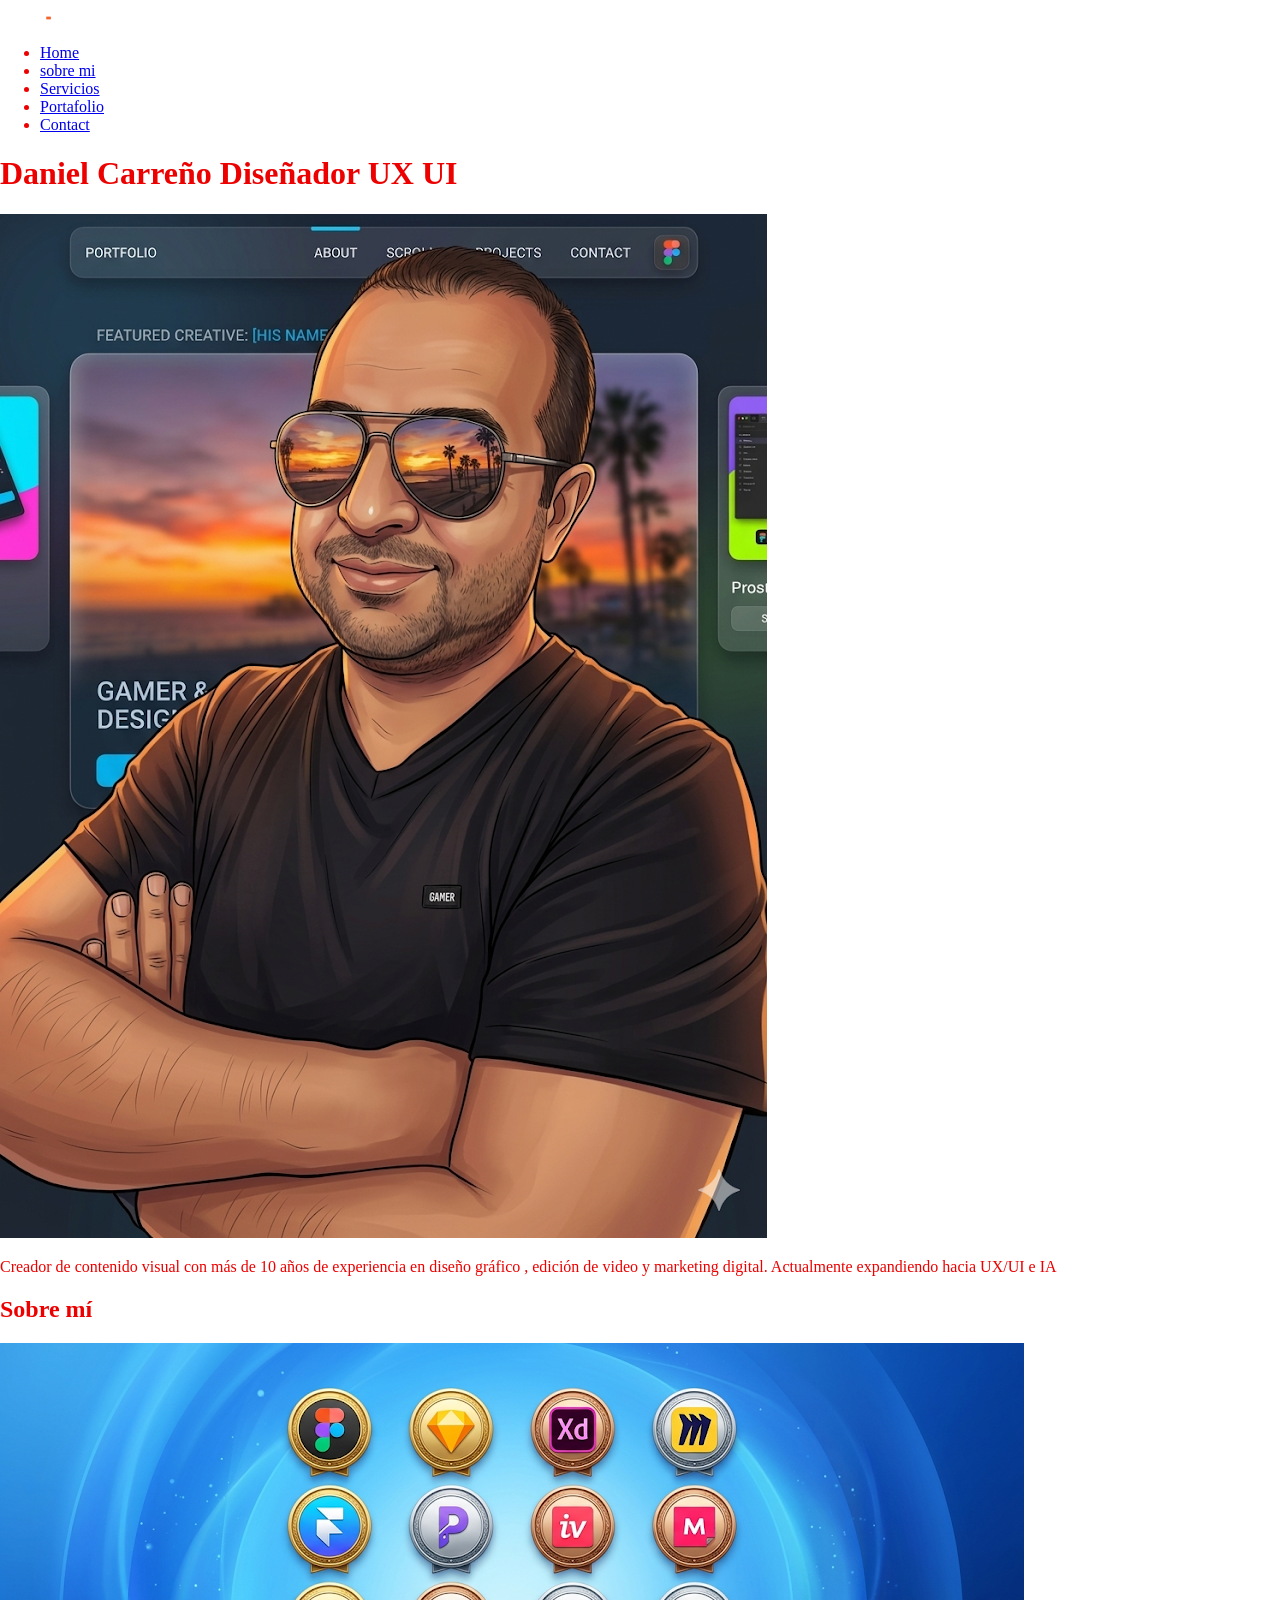
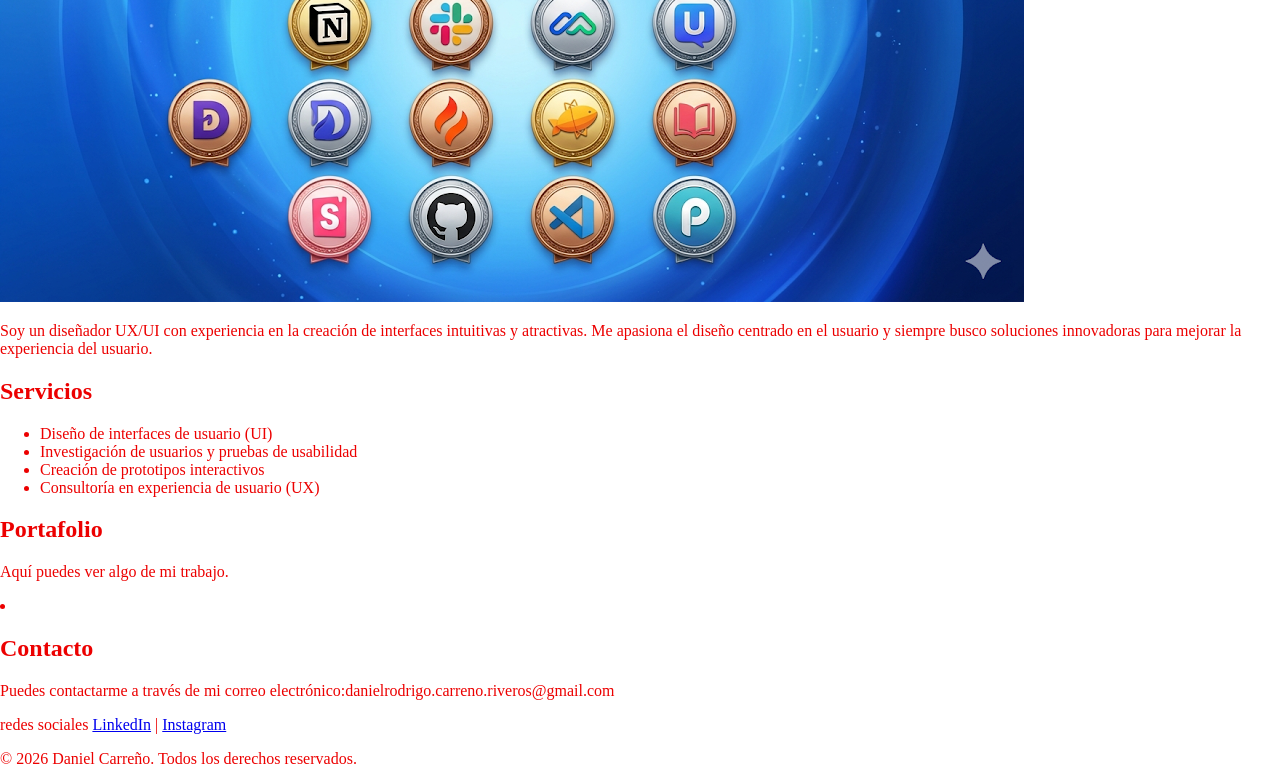
==== commit 52e73ed1: "10abril" ====
--- a/index.html
+++ b/index.html
@@ -1,503 +1,66 @@
 <!DOCTYPE html>
-<html lang="es">
+<html lang="en">
 
 <head>
   <meta charset="UTF-8">
   <meta name="viewport" content="width=device-width, initial-scale=1.0">
-  <meta name="description" content="Daniel Carreño — Diseñador UX/UI, creador de contenido visual y especialista en automatización con IA. +10 años de experiencia.">
-  <meta name="author" content="Daniel Carreño">
-  <meta property="og:title" content="Daniel Carreño — Diseñador UX/UI & Creador Visual">
-  <meta property="og:description" content="Especialista en UX/UI, contenido audiovisual y automatización con IA.">
-  <meta property="og:type" content="website">
-  <title>Daniel Carreño — Diseñador UX/UI & Creador Visual</title>
-  <link rel="preconnect" href="https://fonts.googleapis.com">
-  <link rel="preconnect" href="https://fonts.gstatic.com" crossorigin>
-  <link href="https://fonts.googleapis.com/css2?family=Syne:wght@400;600;700;800&family=DM+Sans:wght@400;500;600&display=swap" rel="stylesheet">
-  <!-- Lección 6: hoja de estilos externa -->
-  <link rel="stylesheet" href="./css/styles.css">
+  <link rel="stylesheet" href="/CSS/style.css">
+
+  <title>Portafolio UX/UI</title>
 </head>
 
 <body>
-
-  <!-- NAV STICKY — <header> semántico, z-index 100, backdrop blur -->
-  <header class="site-header" id="inicio">
-    <nav class="nav-principal" aria-label="Navegación principal">
-      <a href="#inicio" class="nav-logo" aria-label="Inicio">DC.</a>
-      <ul class="nav-links" id="nav-menu" role="list">
-        <li><a href="#sobre-mi">Sobre mí</a></li>
+  <header>
+    <img src="./Assets/imagenes/Link3.png" alt="">
+    <nav>
+      <ul>
+        <li><a href="#home">Home</a></li>
+        <li><a href="#sobre_mi">sobre mi</a></li>
         <li><a href="#servicios">Servicios</a></li>
         <li><a href="#portafolio">Portafolio</a></li>
-        <li><a href="#experiencia">Experiencia</a></li>
-        <li><a href="#contacto" class="nav-cta">Contacto</a></li>
+        <li><a href="#contacto">Contact</a></li>
       </ul>
-      <button class="nav-hamburger" aria-label="Abrir menú" aria-expanded="false" aria-controls="nav-menu" onclick="toggleMenu(this)">
-        <span></span><span></span><span></span>
-      </button>
     </nav>
+    <h1>Daniel Carreño Diseñador UX UI</h1>
+    <img src="./Assets/imagenes/Avatar.png" alt="">
+    <p>Creador de contenido visual con más de 10 años de experiencia en diseño gráfico
+      , edición de video y marketing digital. Actualmente expandiendo hacia UX/UI e IA</p>
   </header>
+  <main>
+    <section id="sobre_mi">
+      <h2>Sobre mí</h2>
+      <img src="./Assets/imagenes/Iconos softwares.png" alt="">
+      <p>Soy un diseñador UX/UI con experiencia en la creación de interfaces intuitivas y atractivas. Me apasiona el
+        diseño centrado en el usuario y siempre busco soluciones innovadoras para mejorar la experiencia del usuario.
+      </p>
+    </section>
+    <section id="servicios">
+      <h2>Servicios</h2>
+      <ul>
+        <li>Diseño de interfaces de usuario (UI)</li>
+        <li>Investigación de usuarios y pruebas de usabilidad</li>
+        <li>Creación de prototipos interactivos</li>
+        <li>Consultoría en experiencia de usuario (UX)</li>
+      </ul>
+    </section>
+    <section id="portafolio">
+      <h2>Portafolio</h2>
+      <p>Aquí puedes ver algo de mi trabajo.</p>
+      <li></li>
+    </section>
 
-  <main>
-
-    <!-- ===== HERO ===== -->
-    <!-- Figma: frame Hero — 2 cols, texto izq, imagen der -->
-    <section class="hero" id="hero" aria-labelledby="hero-titulo">
-
-      <div class="hero-contenido">
-        <p class="eyebrow" aria-hidden="true">Hey, soy</p>
-
-        <!-- H1 único — display 700, outline variant para segunda línea -->
-        <h1 id="hero-titulo" class="hero-titulo">
-          Daniel Carreño
-          <span class="titulo-outline" aria-hidden="true">DISEÑADOR UX/UI</span>
-          <span class="titulo-outline titulo-outline--sm" aria-hidden="true">Diseñador UX/UI.</span>
-        </h1>
-
-        <p class="hero-descripcion">
-          Creador de contenido visual con más de 10 años de experiencia en diseño gráfico,
-          edición de video y marketing digital. Actualmente expandiendo hacia UX/UI e IA.
-        </p>
-
-        <!-- CTAs primario + secundario -->
-        <div class="hero-ctas">
-          <a href="#portafolio" class="btn btn-primario">Ver Portafolio →</a>
-          <a href="#contacto" class="btn btn-secundario">Trabajemos juntos</a>
-        </div>
-
-        <!-- Especialidades numeradas (Figma: Container9) -->
-        <div class="hero-especialidades" role="list" aria-label="Especialidades principales">
-          <div class="especialidad" role="listitem">
-            <span class="esp-num">#01</span>
-            <span class="esp-label">Diseño Gráfico &amp; Branding</span>
-          </div>
-          <div class="especialidad" role="listitem">
-            <span class="esp-num">#02</span>
-            <span class="esp-label">Video &amp; Reels</span>
-          </div>
-          <div class="especialidad" role="listitem">
-            <span class="esp-num">#03</span>
-            <span class="esp-label">UX/UI Design</span>
-          </div>
-          <div class="especialidad" role="listitem">
-            <span class="esp-num">#04</span>
-            <span class="esp-label">IA &amp; Automatización</span>
-          </div>
-        </div>
-      </div>
-
-      <!-- Imagen + stat card flotante (Figma: Container16 / Container20) -->
-      <div class="hero-imagen-wrap">
-        <img
-          src="./Assets/imagenes/Avatar.png"
-          alt="Daniel Carreño — diseñador UX/UI con lentes de sol"
-          width="520" height="693"
-          loading="eager"
-          class="foto-perfil"
-        >
-        <div class="stat-flotante" aria-label="Estadística: aumento en alcance">
-          <strong class="stat-flotante-num">+50%</strong>
-          <span class="stat-flotante-label">Aumento en alcance para clientes</span>
-        </div>
-      </div>
+    <section id="contacto">
+      <h2>Contacto</h2>
+      <p>Puedes contactarme a través de mi correo electrónico:danielrodrigo.carreno.riveros@gmail.com
 
     </section>
-
-    <!-- ===== MARQUEE — banda de skills animada ===== -->
-    <!-- Figma: Marquee frame, texto continuo -->
-    <div class="marquee" aria-hidden="true" role="presentation">
-      <div class="marquee-track">
-        <span>● Adobe Creative Suite</span>
-        <span>● Motion Graphics</span>
-        <span>● Content Creator</span>
-        <span>● UX / UI Design</span>
-        <span>● Video Editing</span>
-        <span>● Branding</span>
-        <span>● AI &amp; Automation</span>
-        <span>● Social Media</span>
-        <span>● Adobe Creative Suite</span>
-        <span>● Motion Graphics</span>
-        <span>● Content Creator</span>
-        <span>● UX / UI Design</span>
-        <span>● Video Editing</span>
-        <span>● Branding</span>
-        <span>● AI &amp; Automation</span>
-        <span>● Social Media</span>
-      </div>
-    </div>
-
-    <!-- ===== SOBRE MÍ ===== -->
-    <!-- Figma: About — 2 cols, stats 2x2, foto con stack pills -->
-    <section class="sobre-mi" id="sobre-mi" aria-labelledby="sobre-mi-titulo">
-      <div class="sobre-mi-inner">
-
-        <div class="sobre-mi-texto">
-          <header class="seccion-header">
-            <p class="eyebrow">Sobre Mí</p>
-            <h2 id="sobre-mi-titulo">
-              Diseño que impulsa<br>tus productos digitales
-            </h2>
-          </header>
-          <p class="sobre-mi-p">Soy un profesional multidisciplinario con sólida experiencia en diseño visual, producción audiovisual y marketing digital.</p>
-          <p class="sobre-mi-p">Mi enfoque: crear piezas que no solo se ven bien, sino que convierten y comunican con claridad.</p>
-
-          <!-- Figma: 4 StatCards 2x2 -->
-          <div class="stats-grid" role="list" aria-label="Estadísticas profesionales">
-            <div class="stat-card" role="listitem">
-              <strong class="stat-num">+15</strong>
-              <span class="stat-desc">Años de experiencia en diseño &amp; producción</span>
-            </div>
-            <div class="stat-card" role="listitem">
-              <strong class="stat-num">+50%</strong>
-              <span class="stat-desc">Incremento promedio en visualizaciones</span>
-            </div>
-            <div class="stat-card" role="listitem">
-              <strong class="stat-num">100%</strong>
-              <span class="stat-desc">Formatos entregados a clientes</span>
-            </div>
-            <div class="stat-card" role="listitem">
-              <strong class="stat-num">4</strong>
-              <span class="stat-desc">Especialidades activas en paralelo</span>
-            </div>
-          </div>
-        </div>
-
-        <!-- Figma: Container49 — foto + stack pills row -->
-        <div class="sobre-mi-imagen">
-          <div class="foto-wrap">
-            <img
-              src="./Assets/imagenes/Iconos softwares.png"
-              alt="Daniel Carreño — foto de perfil"
-              width="864" height="1080"
-              loading="lazy"
-            >
-          </div>
-          <div class="stack-pills" aria-label="Herramientas del stack">
-            <span>After Effects</span>
-            <span>Premiere Pro</span>
-            <span>Photoshop</span>
-            <span>Illustrator</span>
-            <span>Figma</span>
-            <span>Make / n8n</span>
-            <span>Midjourney</span>
-            <span>ChatGPT</span>
-          </div>
-        </div>
-
-      </div>
-    </section>
-
-    <!-- ===== SERVICIOS ===== -->
-    <!-- Figma: Services — header 2 cols, grid 4 ServiceCards -->
-    <section class="servicios" id="servicios" aria-labelledby="servicios-titulo">
-
-      <header class="seccion-header servicios-header">
-        <div>
-          <p class="eyebrow">Servicios</p>
-          <h2 id="servicios-titulo">Lo que puedo hacer por tí</h2>
-        </div>
-        <p class="seccion-descripcion">
-          Cuatro especialidades que se complementan para entregar soluciones visuales completas,
-          desde la conceptualización hasta la ejecución digital.
-        </p>
-      </header>
-
-      <div class="servicios-grid" role="list">
-
-        <article class="servicio-card" role="listitem">
-          <div class="servicio-icono" aria-hidden="true">🎨</div>
-          <span class="servicio-num">#01</span>
-          <h3>Diseño Gráfico &amp; Branding</h3>
-          <p>Identidad visual, logos, sistemas de marca y piezas gráficas que comunican con consistencia.</p>
-          <footer class="servicio-tags">
-            <span>Logo</span><span>Identidad</span><span>Social Media</span>
-          </footer>
-        </article>
-
-        <article class="servicio-card" role="listitem">
-          <div class="servicio-icono" aria-hidden="true">🎬</div>
-          <span class="servicio-num">#02</span>
-          <h3>Edición de Video &amp; Reels</h3>
-          <p>Producción de contenido audiovisual de alto impacto para redes, TV y plataformas digitales.</p>
-          <footer class="servicio-tags">
-            <span>Reels</span><span>Spots TV</span><span>Motion</span>
-          </footer>
-        </article>
-
-        <article class="servicio-card" role="listitem">
-          <div class="servicio-icono" aria-hidden="true">📱</div>
-          <span class="servicio-num">#03</span>
-          <h3>UX/UI Design</h3>
-          <p>Interfaces digitales centradas en el usuario: wireframes, prototipos y sistemas de diseño.</p>
-          <footer class="servicio-tags">
-            <span>Figma</span><span>Wireframes</span><span>Prototipos</span>
-          </footer>
-        </article>
-
-        <article class="servicio-card" role="listitem">
-          <div class="servicio-icono" aria-hidden="true">🤖</div>
-          <span class="servicio-num">#04</span>
-          <h3>IA &amp; Automatización</h3>
-          <p>IA generativa y automatización para escalar procesos creativos y de marketing digital.</p>
-          <footer class="servicio-tags">
-            <span>ChatGPT</span><span>Make</span><span>Midjourney</span>
-          </footer>
-        </article>
-
-      </div>
-    </section>
-
-    <!-- ===== PORTAFOLIO ===== -->
-    <!-- Figma: Portfolio — header + filtros, grid 3x2 ProjectCards -->
-    <section class="portafolio" id="portafolio" aria-labelledby="portafolio-titulo">
-
-      <header class="seccion-header portafolio-header">
-        <div>
-          <p class="eyebrow">Portafolio</p>
-          <h2 id="portafolio-titulo">Proyectos destacados</h2>
-        </div>
-        <!-- Filtros de categoría (Figma: Container74) -->
-        <nav class="portafolio-filtros" aria-label="Filtrar proyectos por categoría">
-          <button class="filtro activo" data-filtro="todo" onclick="filtrarProyectos(this)">Todos</button>
-          <button class="filtro" data-filtro="branding" onclick="filtrarProyectos(this)">Branding</button>
-          <button class="filtro" data-filtro="video" onclick="filtrarProyectos(this)">Video</button>
-          <button class="filtro" data-filtro="ux" onclick="filtrarProyectos(this)">UX/UI</button>
-        </nav>
-      </header>
-
-      <!-- Grid 3 col — 6 ProjectCards (Figma) -->
-      <div class="proyectos-grid">
-
-        <article class="proyecto-card" data-categoria="ux">
-          <figure class="proyecto-imagen">
-            <img src="./Assets/imagenes/proyecto-edux.jpg" alt="Proyecto en curso — UX/UI Design" width="587" height="366" loading="lazy">
-          </figure>
-          <div class="proyecto-info">
-            <p class="proyecto-categoria">UX/UI Design</p>
-            <h3>Proyecto en curso</h3>
-            <p class="proyecto-desc">Próximamente: caso de estudio de diseño de interfaz y experiencia de usuario.</p>
-            <footer class="proyecto-footer">
-              <time datetime="2024">2024 — 2025</time>
-              <a href="#" class="proyecto-link" aria-label="Ver proyecto en curso">→</a>
-            </footer>
-          </div>
-        </article>
-
-        <article class="proyecto-card" data-categoria="branding">
-          <figure class="proyecto-imagen">
-            <img src="./Assets/imagenes/proyecto-fitsmart.jpg" alt="Próximo caso de estudio — Identidad Visual" width="587" height="366" loading="lazy">
-          </figure>
-          <div class="proyecto-info">
-            <p class="proyecto-categoria">Identidad Visual</p>
-            <h3>Próximo caso de estudio</h3>
-            <p class="proyecto-desc">Espacio para un proyecto de branding o identidad visual en curso.</p>
-            <footer class="proyecto-footer">
-              <time datetime="2024">2024</time>
-              <a href="#" class="proyecto-link" aria-label="Ver próximo caso">→</a>
-            </footer>
-          </div>
-        </article>
-
-        <article class="proyecto-card" data-categoria="branding">
-          <figure class="proyecto-imagen">
-            <img src="./Assets/imagenes/proyecto-agencia-fe.jpg" alt="Agencia Fe Marketing — Branding y Social Media" width="587" height="366" loading="lazy">
-          </figure>
-          <div class="proyecto-info">
-            <p class="proyecto-categoria">Branding · Social Media</p>
-            <h3>Agencia Fe Marketing</h3>
-            <p class="proyecto-desc">Diseño de contenido gráfico y video para clientes.</p>
-            <footer class="proyecto-footer">
-              <time datetime="2023">2023 — Presente</time>
-              <a href="#" class="proyecto-link" aria-label="Ver proyecto Agencia Fe">→</a>
-            </footer>
-          </div>
-        </article>
-
-        <article class="proyecto-card" data-categoria="video">
-          <figure class="proyecto-imagen">
-            <img src="./Assets/imagenes/proyecto-leyenda-vfx.jpg" alt="Leyenda VFX — Post-Producción" width="587" height="366" loading="lazy">
-          </figure>
-          <div class="proyecto-info">
-            <p class="proyecto-categoria">Post-Producción · VFX</p>
-            <h3>Leyenda VFX</h3>
-            <p class="proyecto-desc">Coordinación de flujo de trabajo audiovisual para spot publicitario.</p>
-            <footer class="proyecto-footer">
-              <time datetime="2010">2010 — 2015</time>
-              <a href="#" class="proyecto-link" aria-label="Ver Leyenda VFX">→</a>
-            </footer>
-          </div>
-        </article>
-
-        <article class="proyecto-card" data-categoria="video">
-          <figure class="proyecto-imagen">
-            <img src="./Assets/imagenes/proyecto-demo-reel.jpg" alt="Demo Reel 2024 — Video Motion" width="587" height="366" loading="lazy">
-          </figure>
-          <div class="proyecto-info">
-            <p class="proyecto-categoria">Video · Motion</p>
-            <h3>Demo Reel 2024</h3>
-            <p class="proyecto-desc">Compilación de trabajos audiovisuales y piezas de motion graphics.</p>
-            <footer class="proyecto-footer">
-              <time datetime="2024">2024</time>
-              <a href="#" class="proyecto-link" aria-label="Ver Demo Reel">→</a>
-            </footer>
-          </div>
-        </article>
-
-        <article class="proyecto-card" data-categoria="ia">
-          <figure class="proyecto-imagen">
-            <img src="./Assets/imagenes/proyecto-flujo-ia.jpg" alt="Flujo Automatizado — IA y Automatización" width="587" height="366" loading="lazy">
-          </figure>
-          <div class="proyecto-info">
-            <p class="proyecto-categoria">IA · Automatización</p>
-            <h3>Flujo Automatizado</h3>
-            <p class="proyecto-desc">Caso de uso de herramientas IA aplicadas a procesos de marketing digital.</p>
-            <footer class="proyecto-footer">
-              <time datetime="2024">2024</time>
-              <a href="#" class="proyecto-link" aria-label="Ver Flujo IA">→</a>
-            </footer>
-          </div>
-        </article>
-
-      </div>
-    </section>
-
-    <!-- ===== EXPERIENCIA ===== -->
-    <!-- Figma: Experience — 2 cols: timeline izq, edu cards der -->
-    <section class="experiencia" id="experiencia" aria-labelledby="experiencia-titulo">
-      <div class="experiencia-inner">
-
-        <div class="exp-col">
-          <header class="seccion-header">
-            <p class="eyebrow">Trayectoria</p>
-            <h2 id="experiencia-titulo">Experiencia &amp; Formación</h2>
-          </header>
-
-          <!-- Timeline con <ol reversed> — orden cronológico inverso -->
-          <ol class="timeline" reversed aria-label="Experiencia laboral">
-            <li class="timeline-item">
-              <div class="timeline-punto" aria-hidden="true"></div>
-              <div class="timeline-contenido">
-                <time class="timeline-fecha" datetime="2023">Nov 2023 — Presente</time>
-                <h3>Creador de Contenido, Diseñador UX/UI &amp; Editor</h3>
-                <p class="timeline-empresa">Agencia Fe Marketing</p>
-                <p>Diseño de contenido gráfico y video para clientes de múltiples industrias.</p>
-                <span class="timeline-logro">↑ +50% visualizaciones en RRSS</span>
-              </div>
-            </li>
-            <li class="timeline-item">
-              <div class="timeline-punto" aria-hidden="true"></div>
-              <div class="timeline-contenido">
-                <time class="timeline-fecha" datetime="2010">Febrero 2010 — 2015</time>
-                <h3>Coordinador de Post-Producción</h3>
-                <p class="timeline-empresa">Leyenda VFX</p>
-                <p>Coordinación del flujo de trabajo de video para spot publicitario de audiencia nacional.</p>
-                <span class="timeline-logro">✓ 100% formatos entregados</span>
-              </div>
-            </li>
-          </ol>
-        </div>
-
-        <div class="exp-col">
-          <h2 class="edu-titulo">Educación &amp; Cursos</h2>
-          <ol class="edu-list" aria-label="Educación y cursos">
-            <li class="edu-card">
-              <time class="edu-fecha" datetime="1997">1997 — 2001</time>
-              <h3>Comunicación Audiovisual, mención Postproducción</h3>
-              <p class="edu-inst">DUOC UC, Sede San Carlos de Apoquindo</p>
-            </li>
-            <li class="edu-card">
-              <time class="edu-fecha" datetime="2015">2015</time>
-              <h3>Diplomado en Producción Ejecutiva Audiovisual</h3>
-              <p class="edu-inst">Pontificia Universidad Católica de Chile</p>
-            </li>
-            <li class="edu-card">
-              <time class="edu-fecha" datetime="2024">En curso</time>
-              <h3>UX/UI Designer</h3>
-              <p class="edu-inst">Formación activa en diseño de experiencias digitales</p>
-            </li>
-            <li class="edu-card">
-              <time class="edu-fecha" datetime="2024">Especializaciones</time>
-              <h3>Digital Ad Expert · Growth Hacking · IA para Pymes</h3>
-              <p class="edu-inst">Aleph Viña Del Mar · AIEP · CENECA SOFOFA</p>
-            </li>
-          </ol>
-        </div>
-
-      </div>
-    </section>
-
-    <!-- ===== HERRAMIENTAS ===== -->
-    <!-- Figma: Tools — 8 ToolCards en grid 4x2 -->
-    <section class="herramientas" id="herramientas" aria-labelledby="herramientas-titulo">
-      <header class="seccion-header">
-        <p class="eyebrow">Herramientas</p>
-        <h2 id="herramientas-titulo">Mi stack creativo</h2>
-      </header>
-      <div class="tools-grid" role="list">
-        <article class="tool-card" role="listitem"><span class="tool-icono" aria-hidden="true">🎨</span><h3>Figma</h3><p>UX/UI · Prototipado</p></article>
-        <article class="tool-card" role="listitem"><span class="tool-icono" aria-hidden="true">✏️</span><h3>Affinity</h3><p>Diseño gráfico</p></article>
-        <article class="tool-card" role="listitem"><span class="tool-icono" aria-hidden="true">🎬</span><h3>Adobe Suite</h3><p>Diseño gráfico y video</p></article>
-        <article class="tool-card" role="listitem"><span class="tool-icono" aria-hidden="true">✨</span><h3>Maze</h3><p>User testing</p></article>
-        <article class="tool-card" role="listitem"><span class="tool-icono" aria-hidden="true">🖼️</span><h3>HTML / CSS</h3><p>VS Code</p></article>
-        <article class="tool-card" role="listitem"><span class="tool-icono" aria-hidden="true">🤖</span><h3>ChatGPT / Claude</h3><p>IA · Generación de contenido</p></article>
-        <article class="tool-card" role="listitem"><span class="tool-icono" aria-hidden="true">🌅</span><h3>Midjourney</h3><p>IA · Imagen generativa</p></article>
-        <article class="tool-card" role="listitem"><span class="tool-icono" aria-hidden="true">⚡</span><h3>Make / n8n</h3><p>Automatización · Flujos</p></article>
-      </div>
-    </section>
-
-    <!-- ===== CONTACTO ===== -->
-    <!-- Figma: Contact — centrado, headline grande, 3 CTAs, datos -->
-    <section class="contacto" id="contacto" aria-labelledby="contacto-titulo">
-      <div class="contacto-inner">
-        <p class="eyebrow contacto-eyebrow">Contacto</p>
-        <h2 id="contacto-titulo" class="contacto-titulo">
-          Hagamos algo<br>memorable.
-        </h2>
-        <p class="contacto-desc">
-          ¿Tienes un proyecto creativo, una marca que construir o una idea que necesita tomar forma visual?
-          Contáctame y trabajemos juntos.
-        </p>
-        <!-- Figma: Container164 — 3 botones -->
-        <div class="contacto-ctas">
-          <a href="/cdn-cgi/l/email-protection#1571747b7c7079677a71677c727a3b76746767707b7a3b677c6370677a66557278747c793b767a78" class="btn btn-primario">✉ Enviar email</a>
-          <a href="https://www.linkedin.com/in/daniel-carreno-ux-ui-designer/" target="_blank" rel="noopener noreferrer" class="btn btn-secundario">in LinkedIn</a>
-          <a href="tel:+56945866468" class="btn btn-secundario">📞 Llamar</a>
-        </div>
-        <!-- Figma: List1 — nav de secciones -->
-        <nav class="contacto-nav" aria-label="Secciones del sitio">
-          <a href="#sobre-mi">Sobre Mí</a>
-          <a href="#servicios">Servicios</a>
-          <a href="#portafolio">Portafolio</a>
-          <a href="#experiencia">Experiencia</a>
-        </nav>
-        <!-- Figma: Group 1 — datos de contacto con <address> semántico -->
-        <address class="contacto-datos">
-          <span>📍 Concón, Valparaíso, Chile</span>
-          <a href="/cdn-cgi/l/email-protection#d2b6b3bcbbb7bea0bdb6a0bbb5bdfcb1b3a0a0b7bcbdfca0bba4b7a0bda192b5bfb3bbbefcb1bdbf"><span class="__cf_email__" data-cfemail="f296939c9b979e809d96809b959ddc91938080979c9ddc809b8497809d81b2959f939b9edc919d9f">[email&#160;protected]</span></a>
-          <a href="tel:+56945866468">(56) 9 4586 6468</a>
-        </address>
-      </div>
-    </section>
-
   </main>
-
-  <!-- FOOTER — Figma: Footer -->
-  <footer class="site-footer" role="contentinfo">
-    <div class="footer-inner">
-      <a href="#inicio" class="footer-logo" aria-label="Volver al inicio">DC.</a>
-      <p class="footer-copy">
-        <small>© <time datetime="2025">2025</time> Daniel Carreño. Todos los derechos reservados.</small>
-      </p>
-    </div>
+  <footer>
+    redes sociales <a href="https://www.linkedin.com/in/daniel-carreno-ux-ui-designer/">LinkedIn</a> | <a
+      href="https://www.instagram.com/daniel_carreno_ux_ui/">Instagram</a>
+    <p>© 2026 Daniel Carreño. Todos los derechos reservados.</p>
   </footer>
 
-  <!-- JS: Menú hamburger + Filtros portfolio -->
-  <script data-cfasync="false" src="/cdn-cgi/scripts/5c5dd728/cloudflare-static/email-decode.min.js"></script><script>
-    function toggleMenu(btn) {
-      const menu = document.getElementById('nav-menu');
-      const open = menu.classList.toggle('abierto');
-      btn.setAttribute('aria-expanded', open);
-    }
-    function filtrarProyectos(btn) {
-      document.querySelectorAll('.filtro').forEach(f => f.classList.remove('activo'));
-      btn.classList.add('activo');
-      const cat = btn.dataset.filtro;
-      document.querySelectorAll+</body>
+
+</html>
--- a/CSS/style.css
+++ b/CSS/style.css
@@ -0,0 +1,26 @@
+/* 
+
+
+Variables de estilo */
+:root
+{
+    --primary-color: #000000;
+    --secondary-color: #dd5d08;
+    --background-color: #000000;
+    --text-color: #ec0000;
+    --font-family: 'Syne', sans-serif;
+}
+body   
+{
+    background-color: var(--background-dark);
+    color: var(--text-color);
+    font-family: "Syne"r(--font-family);
+    margin: 0;
+    padding: 1.6;
+}
+h1
+{
+    font-size: 40;
+    color: var(--text-color);
+    
+}
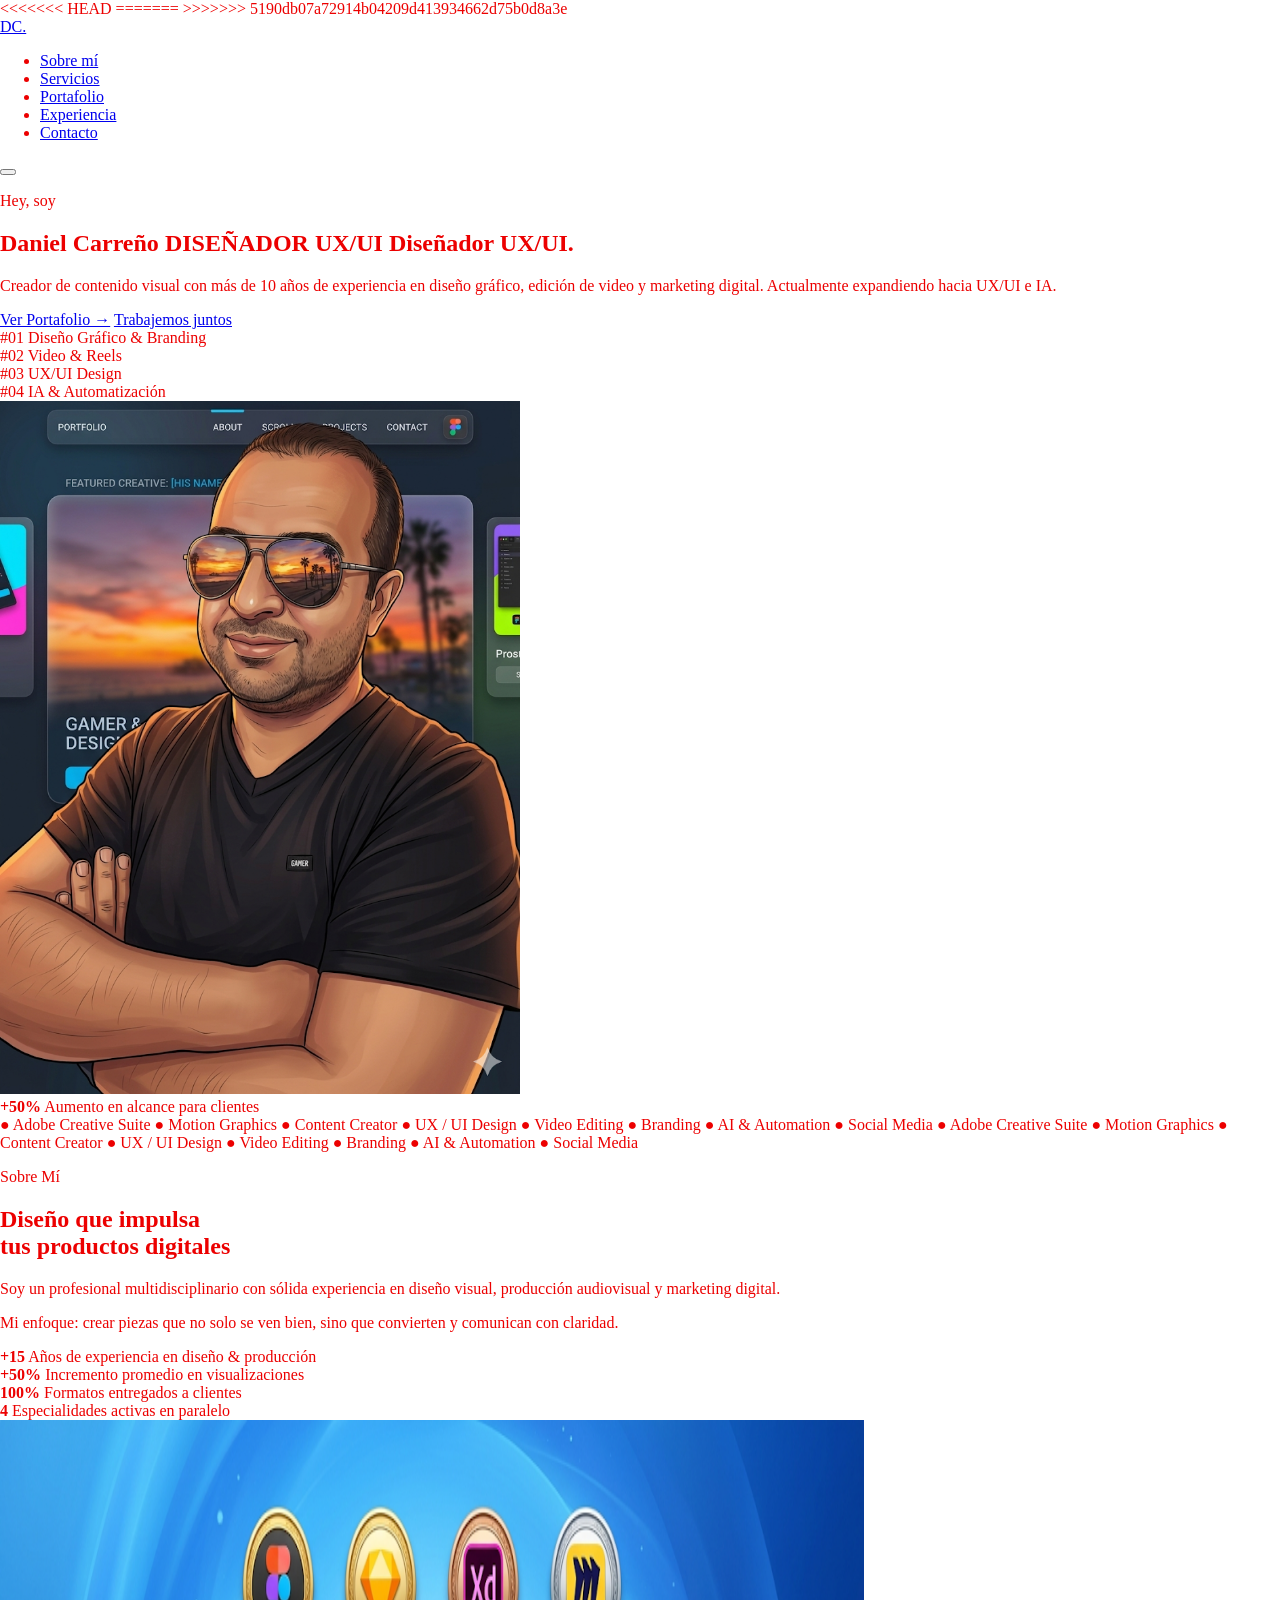
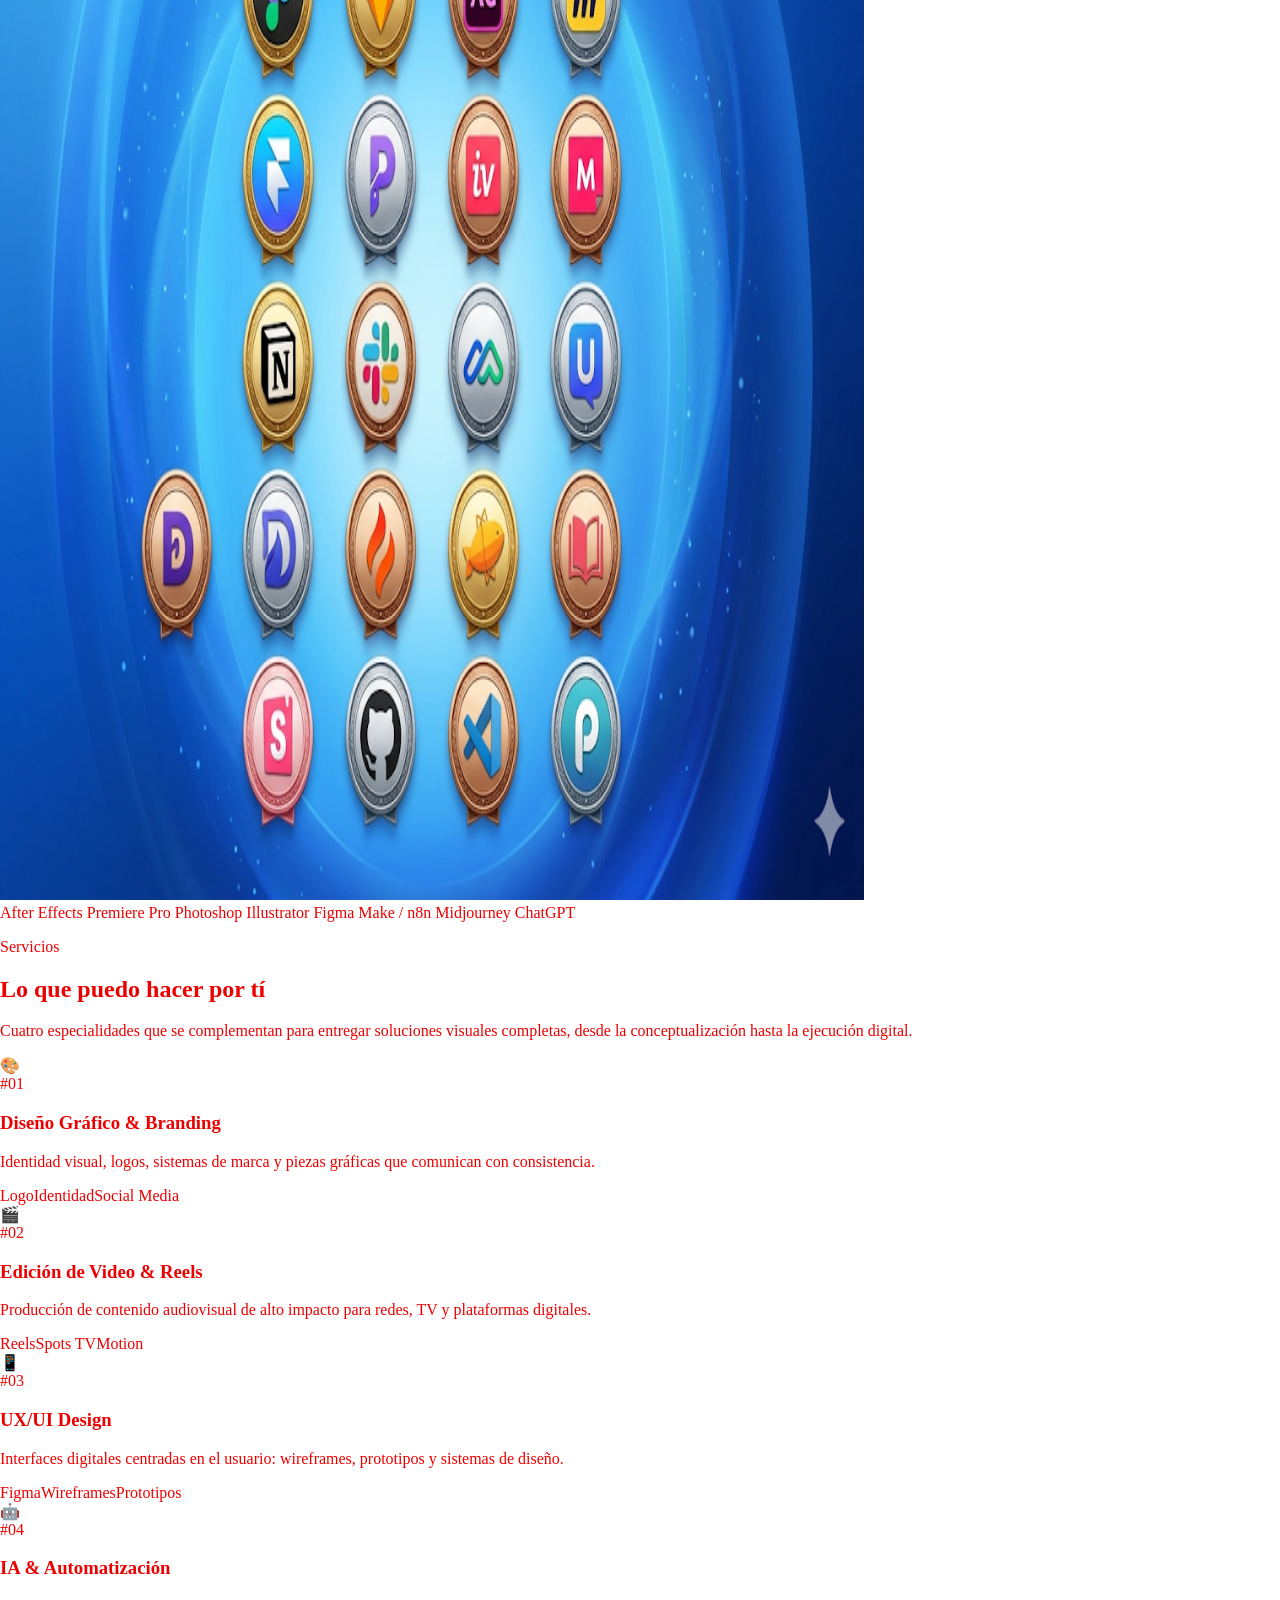
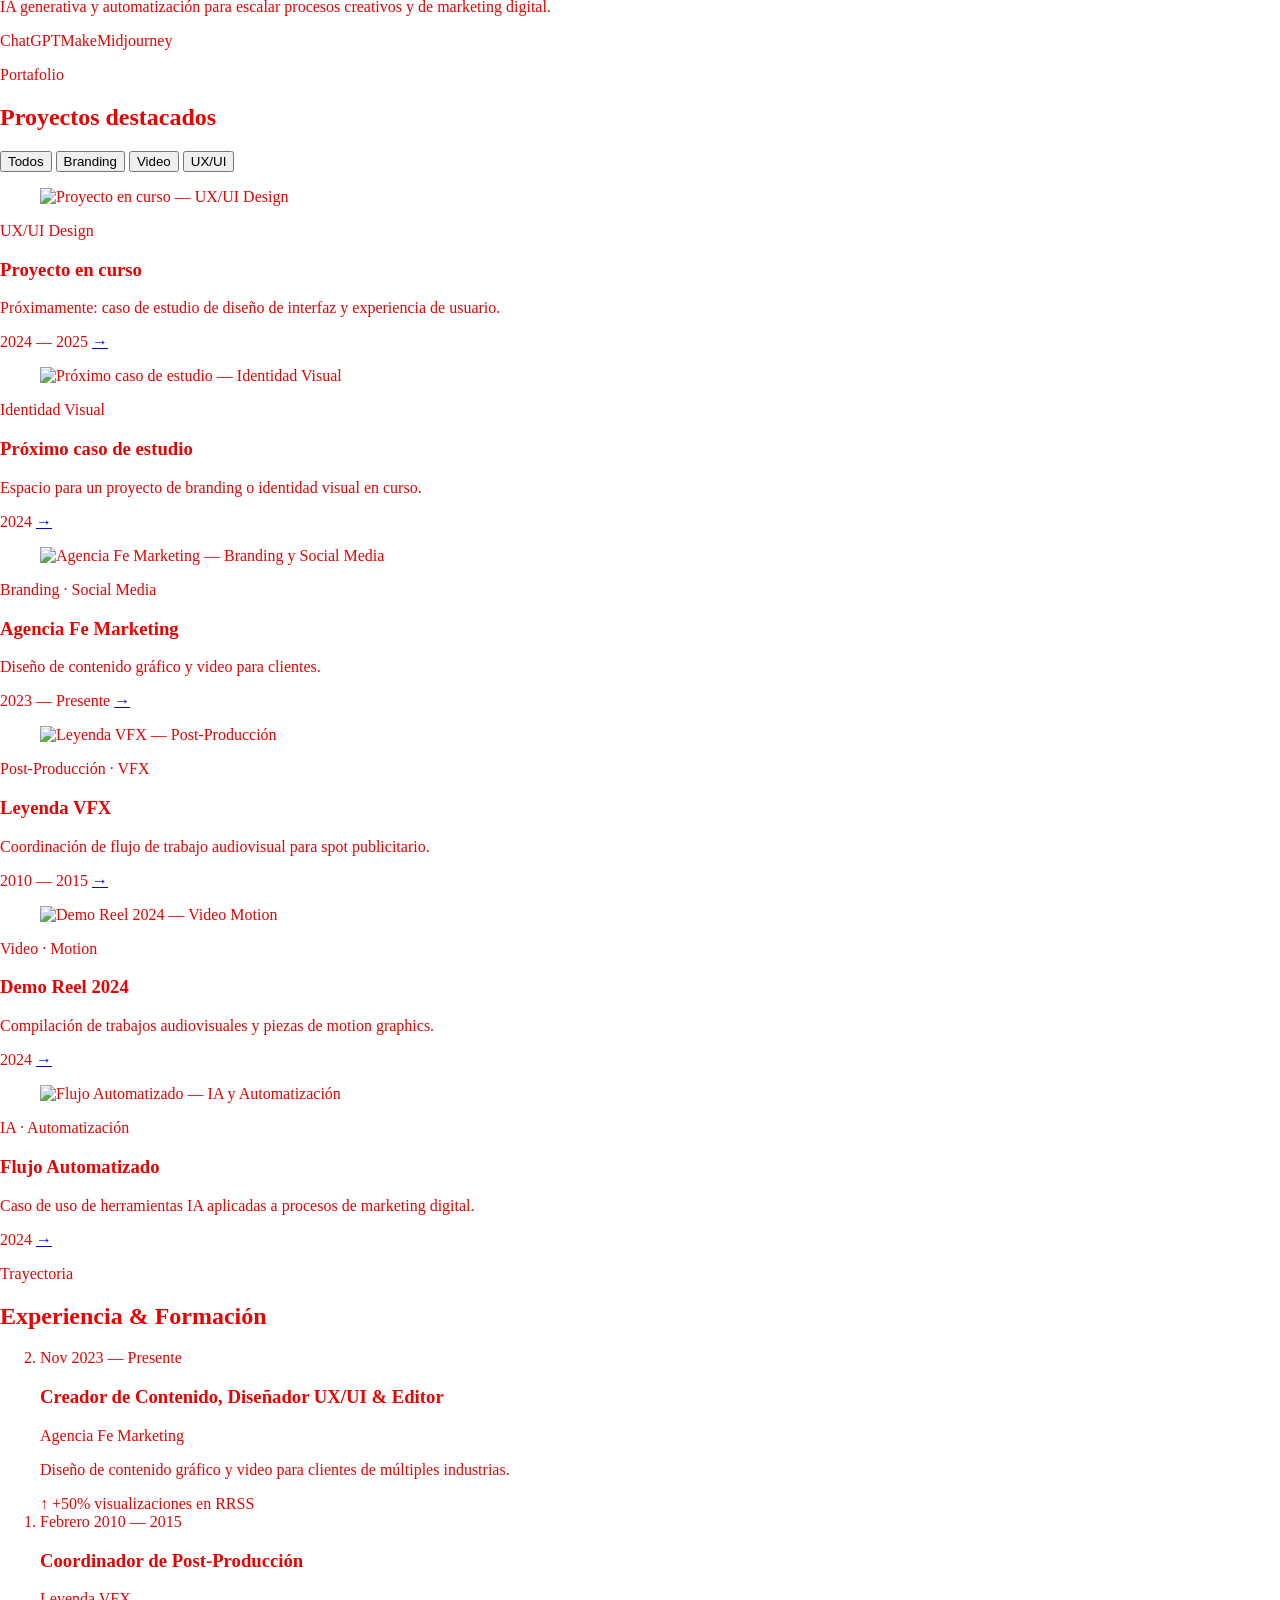
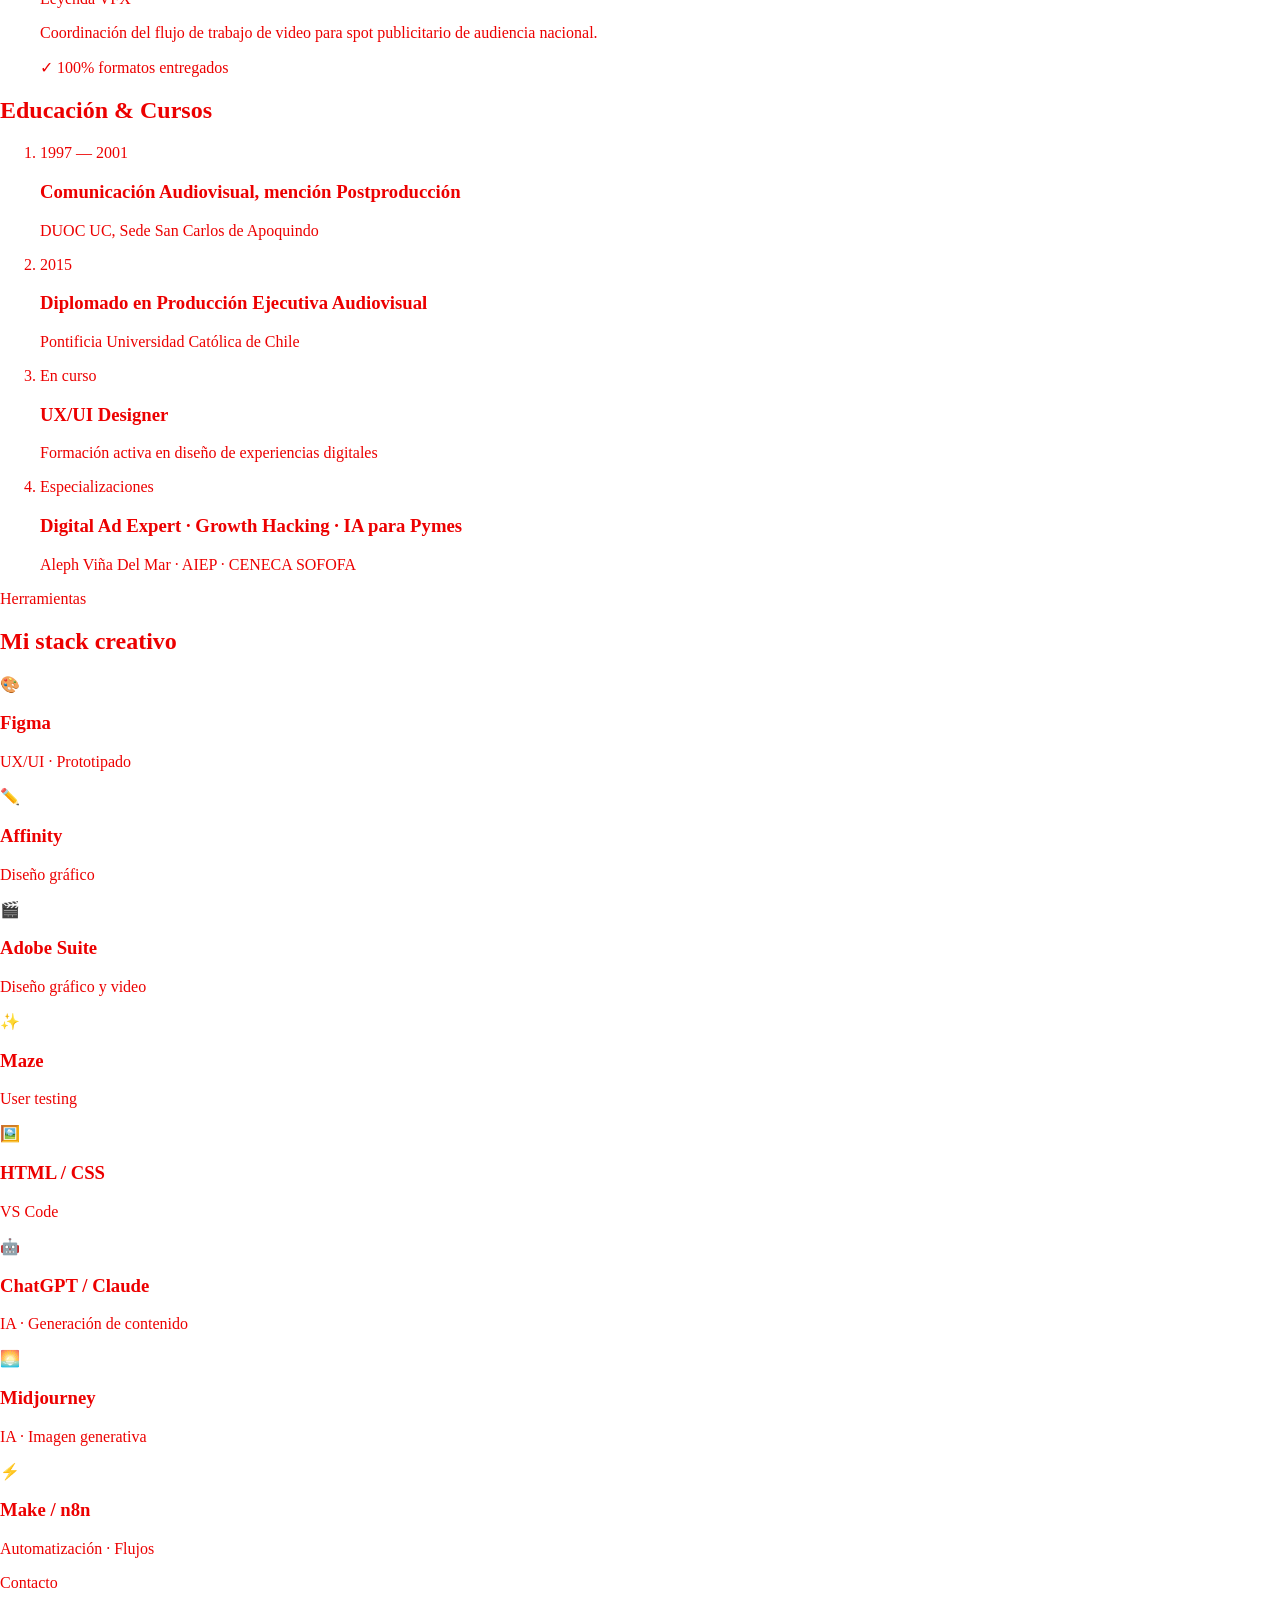
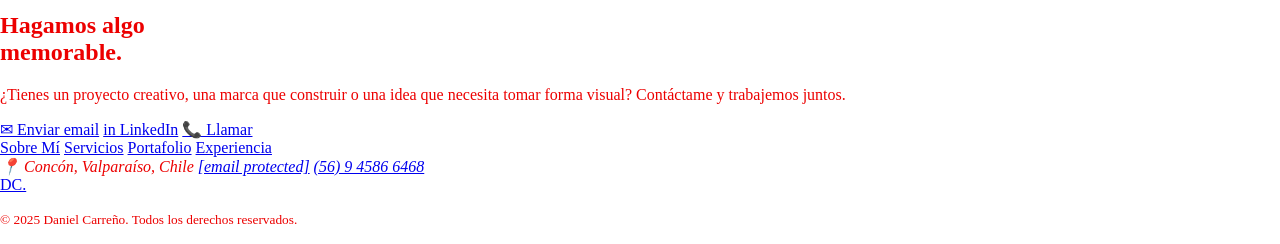
==== commit d74fb513: "11abril" ====
--- a/index.html
+++ b/index.html
@@ -1,66 +1,509 @@
 <!DOCTYPE html>
-<html lang="en">
+<html lang="es">
 
 <head>
   <meta charset="UTF-8">
   <meta name="viewport" content="width=device-width, initial-scale=1.0">
+<<<<<<< HEAD
   <link rel="stylesheet" href="/CSS/style.css">
 
   <title>Portafolio UX/UI</title>
+=======
+  <meta name="description" content="Daniel Carreño — Diseñador UX/UI, creador de contenido visual y especialista en automatización con IA. +10 años de experiencia.">
+  <meta name="author" content="Daniel Carreño">
+  <meta property="og:title" content="Daniel Carreño — Diseñador UX/UI & Creador Visual">
+  <meta property="og:description" content="Especialista en UX/UI, contenido audiovisual y automatización con IA.">
+  <meta property="og:type" content="website">
+  <title>Daniel Carreño — Diseñador UX/UI & Creador Visual</title>
+  <link rel="preconnect" href="https://fonts.googleapis.com">
+  <link rel="preconnect" href="https://fonts.gstatic.com" crossorigin>
+  <link href="https://fonts.googleapis.com/css2?family=Syne:wght@400;600;700;800&family=DM+Sans:wght@400;500;600&display=swap" rel="stylesheet">
+  <!-- Lección 6: hoja de estilos externa -->
+  <link rel="stylesheet" href="./css/styles.css">
+>>>>>>> 5190db07a72914b04209d413934662d75b0d8a3e
 </head>
 
 <body>
-  <header>
-    <img src="./Assets/imagenes/Link3.png" alt="">
-    <nav>
-      <ul>
-        <li><a href="#home">Home</a></li>
-        <li><a href="#sobre_mi">sobre mi</a></li>
+
+  <!-- NAV STICKY — <header> semántico, z-index 100, backdrop blur -->
+  <header class="site-header" id="inicio">
+    <nav class="nav-principal" aria-label="Navegación principal">
+      <a href="#inicio" class="nav-logo" aria-label="Inicio">DC.</a>
+      <ul class="nav-links" id="nav-menu" role="list">
+        <li><a href="#sobre-mi">Sobre mí</a></li>
         <li><a href="#servicios">Servicios</a></li>
         <li><a href="#portafolio">Portafolio</a></li>
-        <li><a href="#contacto">Contact</a></li>
+        <li><a href="#experiencia">Experiencia</a></li>
+        <li><a href="#contacto" class="nav-cta">Contacto</a></li>
       </ul>
+      <button class="nav-hamburger" aria-label="Abrir menú" aria-expanded="false" aria-controls="nav-menu" onclick="toggleMenu(this)">
+        <span></span><span></span><span></span>
+      </button>
     </nav>
-    <h1>Daniel Carreño Diseñador UX UI</h1>
-    <img src="./Assets/imagenes/Avatar.png" alt="">
-    <p>Creador de contenido visual con más de 10 años de experiencia en diseño gráfico
-      , edición de video y marketing digital. Actualmente expandiendo hacia UX/UI e IA</p>
   </header>
+
   <main>
-    <section id="sobre_mi">
-      <h2>Sobre mí</h2>
-      <img src="./Assets/imagenes/Iconos softwares.png" alt="">
-      <p>Soy un diseñador UX/UI con experiencia en la creación de interfaces intuitivas y atractivas. Me apasiona el
-        diseño centrado en el usuario y siempre busco soluciones innovadoras para mejorar la experiencia del usuario.
+
+    <!-- ===== HERO ===== -->
+    <!-- Figma: frame Hero — 2 cols, texto izq, imagen der -->
+    <section class="hero" id="hero" aria-labelledby="hero-titulo">
+
+      <div class="hero-contenido">
+        <p class="eyebrow" aria-hidden="true">Hey, soy</p>
+
+        <!-- H1 único — display 700, outline variant para segunda línea -->
+        <h1 id="hero-titulo" class="hero-titulo">
+          Daniel Carreño
+          <span class="titulo-outline" aria-hidden="true">DISEÑADOR UX/UI</span>
+          <span class="titulo-outline titulo-outline--sm" aria-hidden="true">Diseñador UX/UI.</span>
+        </h1>
+
+        <p class="hero-descripcion">
+          Creador de contenido visual con más de 10 años de experiencia en diseño gráfico,
+          edición de video y marketing digital. Actualmente expandiendo hacia UX/UI e IA.
+        </p>
+
+        <!-- CTAs primario + secundario -->
+        <div class="hero-ctas">
+          <a href="#portafolio" class="btn btn-primario">Ver Portafolio →</a>
+          <a href="#contacto" class="btn btn-secundario">Trabajemos juntos</a>
+        </div>
+
+        <!-- Especialidades numeradas (Figma: Container9) -->
+        <div class="hero-especialidades" role="list" aria-label="Especialidades principales">
+          <div class="especialidad" role="listitem">
+            <span class="esp-num">#01</span>
+            <span class="esp-label">Diseño Gráfico &amp; Branding</span>
+          </div>
+          <div class="especialidad" role="listitem">
+            <span class="esp-num">#02</span>
+            <span class="esp-label">Video &amp; Reels</span>
+          </div>
+          <div class="especialidad" role="listitem">
+            <span class="esp-num">#03</span>
+            <span class="esp-label">UX/UI Design</span>
+          </div>
+          <div class="especialidad" role="listitem">
+            <span class="esp-num">#04</span>
+            <span class="esp-label">IA &amp; Automatización</span>
+          </div>
+        </div>
+      </div>
+
+      <!-- Imagen + stat card flotante (Figma: Container16 / Container20) -->
+      <div class="hero-imagen-wrap">
+        <img
+          src="./Assets/imagenes/Avatar.png"
+          alt="Daniel Carreño — diseñador UX/UI con lentes de sol"
+          width="520" height="693"
+          loading="eager"
+          class="foto-perfil"
+        >
+        <div class="stat-flotante" aria-label="Estadística: aumento en alcance">
+          <strong class="stat-flotante-num">+50%</strong>
+          <span class="stat-flotante-label">Aumento en alcance para clientes</span>
+        </div>
+      </div>
+
+    </section>
+
+    <!-- ===== MARQUEE — banda de skills animada ===== -->
+    <!-- Figma: Marquee frame, texto continuo -->
+    <div class="marquee" aria-hidden="true" role="presentation">
+      <div class="marquee-track">
+        <span>● Adobe Creative Suite</span>
+        <span>● Motion Graphics</span>
+        <span>● Content Creator</span>
+        <span>● UX / UI Design</span>
+        <span>● Video Editing</span>
+        <span>● Branding</span>
+        <span>● AI &amp; Automation</span>
+        <span>● Social Media</span>
+        <span>● Adobe Creative Suite</span>
+        <span>● Motion Graphics</span>
+        <span>● Content Creator</span>
+        <span>● UX / UI Design</span>
+        <span>● Video Editing</span>
+        <span>● Branding</span>
+        <span>● AI &amp; Automation</span>
+        <span>● Social Media</span>
+      </div>
+    </div>
+
+    <!-- ===== SOBRE MÍ ===== -->
+    <!-- Figma: About — 2 cols, stats 2x2, foto con stack pills -->
+    <section class="sobre-mi" id="sobre-mi" aria-labelledby="sobre-mi-titulo">
+      <div class="sobre-mi-inner">
+
+        <div class="sobre-mi-texto">
+          <header class="seccion-header">
+            <p class="eyebrow">Sobre Mí</p>
+            <h2 id="sobre-mi-titulo">
+              Diseño que impulsa<br>tus productos digitales
+            </h2>
+          </header>
+          <p class="sobre-mi-p">Soy un profesional multidisciplinario con sólida experiencia en diseño visual, producción audiovisual y marketing digital.</p>
+          <p class="sobre-mi-p">Mi enfoque: crear piezas que no solo se ven bien, sino que convierten y comunican con claridad.</p>
+
+          <!-- Figma: 4 StatCards 2x2 -->
+          <div class="stats-grid" role="list" aria-label="Estadísticas profesionales">
+            <div class="stat-card" role="listitem">
+              <strong class="stat-num">+15</strong>
+              <span class="stat-desc">Años de experiencia en diseño &amp; producción</span>
+            </div>
+            <div class="stat-card" role="listitem">
+              <strong class="stat-num">+50%</strong>
+              <span class="stat-desc">Incremento promedio en visualizaciones</span>
+            </div>
+            <div class="stat-card" role="listitem">
+              <strong class="stat-num">100%</strong>
+              <span class="stat-desc">Formatos entregados a clientes</span>
+            </div>
+            <div class="stat-card" role="listitem">
+              <strong class="stat-num">4</strong>
+              <span class="stat-desc">Especialidades activas en paralelo</span>
+            </div>
+          </div>
+        </div>
+
+        <!-- Figma: Container49 — foto + stack pills row -->
+        <div class="sobre-mi-imagen">
+          <div class="foto-wrap">
+            <img
+              src="./Assets/imagenes/Iconos softwares.png"
+              alt="Daniel Carreño — foto de perfil"
+              width="864" height="1080"
+              loading="lazy"
+            >
+          </div>
+          <div class="stack-pills" aria-label="Herramientas del stack">
+            <span>After Effects</span>
+            <span>Premiere Pro</span>
+            <span>Photoshop</span>
+            <span>Illustrator</span>
+            <span>Figma</span>
+            <span>Make / n8n</span>
+            <span>Midjourney</span>
+            <span>ChatGPT</span>
+          </div>
+        </div>
+
+      </div>
+    </section>
+
+    <!-- ===== SERVICIOS ===== -->
+    <!-- Figma: Services — header 2 cols, grid 4 ServiceCards -->
+    <section class="servicios" id="servicios" aria-labelledby="servicios-titulo">
+
+      <header class="seccion-header servicios-header">
+        <div>
+          <p class="eyebrow">Servicios</p>
+          <h2 id="servicios-titulo">Lo que puedo hacer por tí</h2>
+        </div>
+        <p class="seccion-descripcion">
+          Cuatro especialidades que se complementan para entregar soluciones visuales completas,
+          desde la conceptualización hasta la ejecución digital.
+        </p>
+      </header>
+
+      <div class="servicios-grid" role="list">
+
+        <article class="servicio-card" role="listitem">
+          <div class="servicio-icono" aria-hidden="true">🎨</div>
+          <span class="servicio-num">#01</span>
+          <h3>Diseño Gráfico &amp; Branding</h3>
+          <p>Identidad visual, logos, sistemas de marca y piezas gráficas que comunican con consistencia.</p>
+          <footer class="servicio-tags">
+            <span>Logo</span><span>Identidad</span><span>Social Media</span>
+          </footer>
+        </article>
+
+        <article class="servicio-card" role="listitem">
+          <div class="servicio-icono" aria-hidden="true">🎬</div>
+          <span class="servicio-num">#02</span>
+          <h3>Edición de Video &amp; Reels</h3>
+          <p>Producción de contenido audiovisual de alto impacto para redes, TV y plataformas digitales.</p>
+          <footer class="servicio-tags">
+            <span>Reels</span><span>Spots TV</span><span>Motion</span>
+          </footer>
+        </article>
+
+        <article class="servicio-card" role="listitem">
+          <div class="servicio-icono" aria-hidden="true">📱</div>
+          <span class="servicio-num">#03</span>
+          <h3>UX/UI Design</h3>
+          <p>Interfaces digitales centradas en el usuario: wireframes, prototipos y sistemas de diseño.</p>
+          <footer class="servicio-tags">
+            <span>Figma</span><span>Wireframes</span><span>Prototipos</span>
+          </footer>
+        </article>
+
+        <article class="servicio-card" role="listitem">
+          <div class="servicio-icono" aria-hidden="true">🤖</div>
+          <span class="servicio-num">#04</span>
+          <h3>IA &amp; Automatización</h3>
+          <p>IA generativa y automatización para escalar procesos creativos y de marketing digital.</p>
+          <footer class="servicio-tags">
+            <span>ChatGPT</span><span>Make</span><span>Midjourney</span>
+          </footer>
+        </article>
+
+      </div>
+    </section>
+
+    <!-- ===== PORTAFOLIO ===== -->
+    <!-- Figma: Portfolio — header + filtros, grid 3x2 ProjectCards -->
+    <section class="portafolio" id="portafolio" aria-labelledby="portafolio-titulo">
+
+      <header class="seccion-header portafolio-header">
+        <div>
+          <p class="eyebrow">Portafolio</p>
+          <h2 id="portafolio-titulo">Proyectos destacados</h2>
+        </div>
+        <!-- Filtros de categoría (Figma: Container74) -->
+        <nav class="portafolio-filtros" aria-label="Filtrar proyectos por categoría">
+          <button class="filtro activo" data-filtro="todo" onclick="filtrarProyectos(this)">Todos</button>
+          <button class="filtro" data-filtro="branding" onclick="filtrarProyectos(this)">Branding</button>
+          <button class="filtro" data-filtro="video" onclick="filtrarProyectos(this)">Video</button>
+          <button class="filtro" data-filtro="ux" onclick="filtrarProyectos(this)">UX/UI</button>
+        </nav>
+      </header>
+
+      <!-- Grid 3 col — 6 ProjectCards (Figma) -->
+      <div class="proyectos-grid">
+
+        <article class="proyecto-card" data-categoria="ux">
+          <figure class="proyecto-imagen">
+            <img src="./Assets/imagenes/proyecto-edux.jpg" alt="Proyecto en curso — UX/UI Design" width="587" height="366" loading="lazy">
+          </figure>
+          <div class="proyecto-info">
+            <p class="proyecto-categoria">UX/UI Design</p>
+            <h3>Proyecto en curso</h3>
+            <p class="proyecto-desc">Próximamente: caso de estudio de diseño de interfaz y experiencia de usuario.</p>
+            <footer class="proyecto-footer">
+              <time datetime="2024">2024 — 2025</time>
+              <a href="#" class="proyecto-link" aria-label="Ver proyecto en curso">→</a>
+            </footer>
+          </div>
+        </article>
+
+        <article class="proyecto-card" data-categoria="branding">
+          <figure class="proyecto-imagen">
+            <img src="./Assets/imagenes/proyecto-fitsmart.jpg" alt="Próximo caso de estudio — Identidad Visual" width="587" height="366" loading="lazy">
+          </figure>
+          <div class="proyecto-info">
+            <p class="proyecto-categoria">Identidad Visual</p>
+            <h3>Próximo caso de estudio</h3>
+            <p class="proyecto-desc">Espacio para un proyecto de branding o identidad visual en curso.</p>
+            <footer class="proyecto-footer">
+              <time datetime="2024">2024</time>
+              <a href="#" class="proyecto-link" aria-label="Ver próximo caso">→</a>
+            </footer>
+          </div>
+        </article>
+
+        <article class="proyecto-card" data-categoria="branding">
+          <figure class="proyecto-imagen">
+            <img src="./Assets/imagenes/proyecto-agencia-fe.jpg" alt="Agencia Fe Marketing — Branding y Social Media" width="587" height="366" loading="lazy">
+          </figure>
+          <div class="proyecto-info">
+            <p class="proyecto-categoria">Branding · Social Media</p>
+            <h3>Agencia Fe Marketing</h3>
+            <p class="proyecto-desc">Diseño de contenido gráfico y video para clientes.</p>
+            <footer class="proyecto-footer">
+              <time datetime="2023">2023 — Presente</time>
+              <a href="#" class="proyecto-link" aria-label="Ver proyecto Agencia Fe">→</a>
+            </footer>
+          </div>
+        </article>
+
+        <article class="proyecto-card" data-categoria="video">
+          <figure class="proyecto-imagen">
+            <img src="./Assets/imagenes/proyecto-leyenda-vfx.jpg" alt="Leyenda VFX — Post-Producción" width="587" height="366" loading="lazy">
+          </figure>
+          <div class="proyecto-info">
+            <p class="proyecto-categoria">Post-Producción · VFX</p>
+            <h3>Leyenda VFX</h3>
+            <p class="proyecto-desc">Coordinación de flujo de trabajo audiovisual para spot publicitario.</p>
+            <footer class="proyecto-footer">
+              <time datetime="2010">2010 — 2015</time>
+              <a href="#" class="proyecto-link" aria-label="Ver Leyenda VFX">→</a>
+            </footer>
+          </div>
+        </article>
+
+        <article class="proyecto-card" data-categoria="video">
+          <figure class="proyecto-imagen">
+            <img src="./Assets/imagenes/proyecto-demo-reel.jpg" alt="Demo Reel 2024 — Video Motion" width="587" height="366" loading="lazy">
+          </figure>
+          <div class="proyecto-info">
+            <p class="proyecto-categoria">Video · Motion</p>
+            <h3>Demo Reel 2024</h3>
+            <p class="proyecto-desc">Compilación de trabajos audiovisuales y piezas de motion graphics.</p>
+            <footer class="proyecto-footer">
+              <time datetime="2024">2024</time>
+              <a href="#" class="proyecto-link" aria-label="Ver Demo Reel">→</a>
+            </footer>
+          </div>
+        </article>
+
+        <article class="proyecto-card" data-categoria="ia">
+          <figure class="proyecto-imagen">
+            <img src="./Assets/imagenes/proyecto-flujo-ia.jpg" alt="Flujo Automatizado — IA y Automatización" width="587" height="366" loading="lazy">
+          </figure>
+          <div class="proyecto-info">
+            <p class="proyecto-categoria">IA · Automatización</p>
+            <h3>Flujo Automatizado</h3>
+            <p class="proyecto-desc">Caso de uso de herramientas IA aplicadas a procesos de marketing digital.</p>
+            <footer class="proyecto-footer">
+              <time datetime="2024">2024</time>
+              <a href="#" class="proyecto-link" aria-label="Ver Flujo IA">→</a>
+            </footer>
+          </div>
+        </article>
+
+      </div>
+    </section>
+
+    <!-- ===== EXPERIENCIA ===== -->
+    <!-- Figma: Experience — 2 cols: timeline izq, edu cards der -->
+    <section class="experiencia" id="experiencia" aria-labelledby="experiencia-titulo">
+      <div class="experiencia-inner">
+
+        <div class="exp-col">
+          <header class="seccion-header">
+            <p class="eyebrow">Trayectoria</p>
+            <h2 id="experiencia-titulo">Experiencia &amp; Formación</h2>
+          </header>
+
+          <!-- Timeline con <ol reversed> — orden cronológico inverso -->
+          <ol class="timeline" reversed aria-label="Experiencia laboral">
+            <li class="timeline-item">
+              <div class="timeline-punto" aria-hidden="true"></div>
+              <div class="timeline-contenido">
+                <time class="timeline-fecha" datetime="2023">Nov 2023 — Presente</time>
+                <h3>Creador de Contenido, Diseñador UX/UI &amp; Editor</h3>
+                <p class="timeline-empresa">Agencia Fe Marketing</p>
+                <p>Diseño de contenido gráfico y video para clientes de múltiples industrias.</p>
+                <span class="timeline-logro">↑ +50% visualizaciones en RRSS</span>
+              </div>
+            </li>
+            <li class="timeline-item">
+              <div class="timeline-punto" aria-hidden="true"></div>
+              <div class="timeline-contenido">
+                <time class="timeline-fecha" datetime="2010">Febrero 2010 — 2015</time>
+                <h3>Coordinador de Post-Producción</h3>
+                <p class="timeline-empresa">Leyenda VFX</p>
+                <p>Coordinación del flujo de trabajo de video para spot publicitario de audiencia nacional.</p>
+                <span class="timeline-logro">✓ 100% formatos entregados</span>
+              </div>
+            </li>
+          </ol>
+        </div>
+
+        <div class="exp-col">
+          <h2 class="edu-titulo">Educación &amp; Cursos</h2>
+          <ol class="edu-list" aria-label="Educación y cursos">
+            <li class="edu-card">
+              <time class="edu-fecha" datetime="1997">1997 — 2001</time>
+              <h3>Comunicación Audiovisual, mención Postproducción</h3>
+              <p class="edu-inst">DUOC UC, Sede San Carlos de Apoquindo</p>
+            </li>
+            <li class="edu-card">
+              <time class="edu-fecha" datetime="2015">2015</time>
+              <h3>Diplomado en Producción Ejecutiva Audiovisual</h3>
+              <p class="edu-inst">Pontificia Universidad Católica de Chile</p>
+            </li>
+            <li class="edu-card">
+              <time class="edu-fecha" datetime="2024">En curso</time>
+              <h3>UX/UI Designer</h3>
+              <p class="edu-inst">Formación activa en diseño de experiencias digitales</p>
+            </li>
+            <li class="edu-card">
+              <time class="edu-fecha" datetime="2024">Especializaciones</time>
+              <h3>Digital Ad Expert · Growth Hacking · IA para Pymes</h3>
+              <p class="edu-inst">Aleph Viña Del Mar · AIEP · CENECA SOFOFA</p>
+            </li>
+          </ol>
+        </div>
+
+      </div>
+    </section>
+
+    <!-- ===== HERRAMIENTAS ===== -->
+    <!-- Figma: Tools — 8 ToolCards en grid 4x2 -->
+    <section class="herramientas" id="herramientas" aria-labelledby="herramientas-titulo">
+      <header class="seccion-header">
+        <p class="eyebrow">Herramientas</p>
+        <h2 id="herramientas-titulo">Mi stack creativo</h2>
+      </header>
+      <div class="tools-grid" role="list">
+        <article class="tool-card" role="listitem"><span class="tool-icono" aria-hidden="true">🎨</span><h3>Figma</h3><p>UX/UI · Prototipado</p></article>
+        <article class="tool-card" role="listitem"><span class="tool-icono" aria-hidden="true">✏️</span><h3>Affinity</h3><p>Diseño gráfico</p></article>
+        <article class="tool-card" role="listitem"><span class="tool-icono" aria-hidden="true">🎬</span><h3>Adobe Suite</h3><p>Diseño gráfico y video</p></article>
+        <article class="tool-card" role="listitem"><span class="tool-icono" aria-hidden="true">✨</span><h3>Maze</h3><p>User testing</p></article>
+        <article class="tool-card" role="listitem"><span class="tool-icono" aria-hidden="true">🖼️</span><h3>HTML / CSS</h3><p>VS Code</p></article>
+        <article class="tool-card" role="listitem"><span class="tool-icono" aria-hidden="true">🤖</span><h3>ChatGPT / Claude</h3><p>IA · Generación de contenido</p></article>
+        <article class="tool-card" role="listitem"><span class="tool-icono" aria-hidden="true">🌅</span><h3>Midjourney</h3><p>IA · Imagen generativa</p></article>
+        <article class="tool-card" role="listitem"><span class="tool-icono" aria-hidden="true">⚡</span><h3>Make / n8n</h3><p>Automatización · Flujos</p></article>
+      </div>
+    </section>
+
+    <!-- ===== CONTACTO ===== -->
+    <!-- Figma: Contact — centrado, headline grande, 3 CTAs, datos -->
+    <section class="contacto" id="contacto" aria-labelledby="contacto-titulo">
+      <div class="contacto-inner">
+        <p class="eyebrow contacto-eyebrow">Contacto</p>
+        <h2 id="contacto-titulo" class="contacto-titulo">
+          Hagamos algo<br>memorable.
+        </h2>
+        <p class="contacto-desc">
+          ¿Tienes un proyecto creativo, una marca que construir o una idea que necesita tomar forma visual?
+          Contáctame y trabajemos juntos.
+        </p>
+        <!-- Figma: Container164 — 3 botones -->
+        <div class="contacto-ctas">
+          <a href="/cdn-cgi/l/email-protection#1571747b7c7079677a71677c727a3b76746767707b7a3b677c6370677a66557278747c793b767a78" class="btn btn-primario">✉ Enviar email</a>
+          <a href="https://www.linkedin.com/in/daniel-carreno-ux-ui-designer/" target="_blank" rel="noopener noreferrer" class="btn btn-secundario">in LinkedIn</a>
+          <a href="tel:+56945866468" class="btn btn-secundario">📞 Llamar</a>
+        </div>
+        <!-- Figma: List1 — nav de secciones -->
+        <nav class="contacto-nav" aria-label="Secciones del sitio">
+          <a href="#sobre-mi">Sobre Mí</a>
+          <a href="#servicios">Servicios</a>
+          <a href="#portafolio">Portafolio</a>
+          <a href="#experiencia">Experiencia</a>
+        </nav>
+        <!-- Figma: Group 1 — datos de contacto con <address> semántico -->
+        <address class="contacto-datos">
+          <span>📍 Concón, Valparaíso, Chile</span>
+          <a href="/cdn-cgi/l/email-protection#d2b6b3bcbbb7bea0bdb6a0bbb5bdfcb1b3a0a0b7bcbdfca0bba4b7a0bda192b5bfb3bbbefcb1bdbf"><span class="__cf_email__" data-cfemail="f296939c9b979e809d96809b959ddc91938080979c9ddc809b8497809d81b2959f939b9edc919d9f">[email&#160;protected]</span></a>
+          <a href="tel:+56945866468">(56) 9 4586 6468</a>
+        </address>
+      </div>
+    </section>
+
+  </main>
+
+  <!-- FOOTER — Figma: Footer -->
+  <footer class="site-footer" role="contentinfo">
+    <div class="footer-inner">
+      <a href="#inicio" class="footer-logo" aria-label="Volver al inicio">DC.</a>
+      <p class="footer-copy">
+        <small>© <time datetime="2025">2025</time> Daniel Carreño. Todos los derechos reservados.</small>
       </p>
-    </section>
-    <section id="servicios">
-      <h2>Servicios</h2>
-      <ul>
-        <li>Diseño de interfaces de usuario (UI)</li>
-        <li>Investigación de usuarios y pruebas de usabilidad</li>
-        <li>Creación de prototipos interactivos</li>
-        <li>Consultoría en experiencia de usuario (UX)</li>
-      </ul>
-    </section>
-    <section id="portafolio">
-      <h2>Portafolio</h2>
-      <p>Aquí puedes ver algo de mi trabajo.</p>
-      <li></li>
-    </section>
-
-    <section id="contacto">
-      <h2>Contacto</h2>
-      <p>Puedes contactarme a través de mi correo electrónico:danielrodrigo.carreno.riveros@gmail.com
-
-    </section>
-  </main>
-  <footer>
-    redes sociales <a href="https://www.linkedin.com/in/daniel-carreno-ux-ui-designer/">LinkedIn</a> | <a
-      href="https://www.instagram.com/daniel_carreno_ux_ui/">Instagram</a>
-    <p>© 2026 Daniel Carreño. Todos los derechos reservados.</p>
+    </div>
   </footer>
 
-</body>
-
-</html>+  <!-- JS: Menú hamburger + Filtros portfolio -->
+  <script data-cfasync="false" src="/cdn-cgi/scripts/5c5dd728/cloudflare-static/email-decode.min.js"></script><script>
+    function toggleMenu(btn) {
+      const menu = document.getElementById('nav-menu');
+      const open = menu.classList.toggle('abierto');
+      btn.setAttribute('aria-expanded', open);
+    }
+    function filtrarProyectos(btn) {
+      document.querySelectorAll('.filtro').forEach(f => f.classList.remove('activo'));
+      btn.classList.add('activo');
+      const cat = btn.dataset.filtro;
+      document.querySelectorAll
